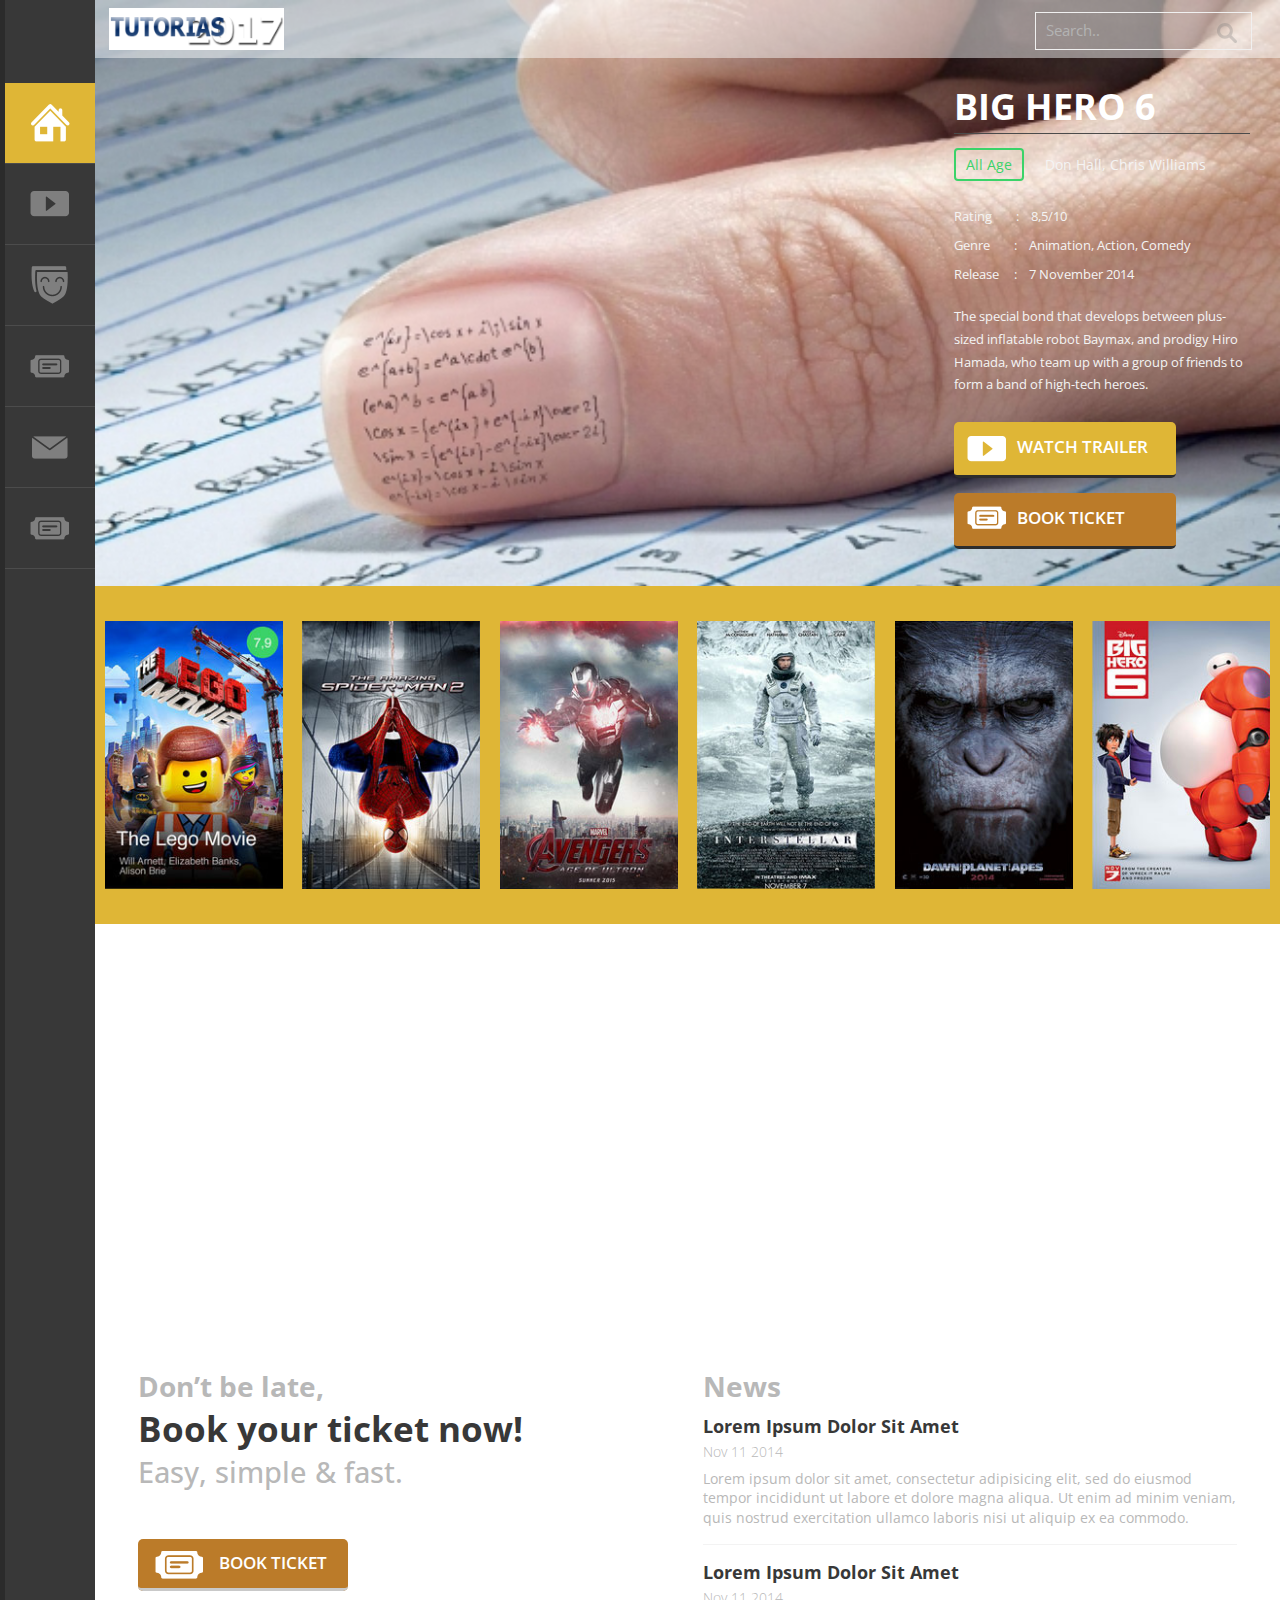
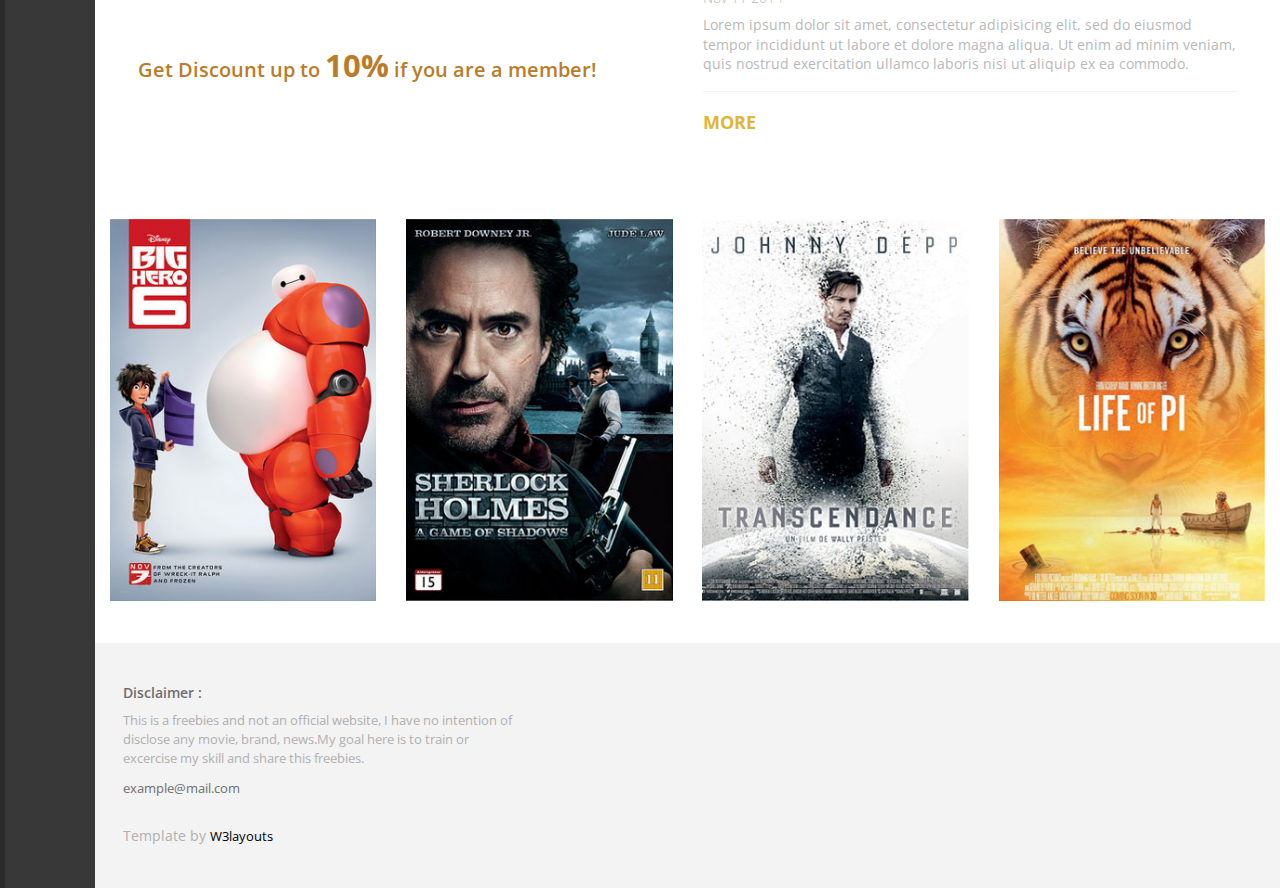
==== Cine/index.html @ 00d3f2b9 "version 1" ====
<!--
Author: W3layouts
Author URL: http://w3layouts.com
License: Creative Commons Attribution 3.0 Unported
License URL: http://creativecommons.org/licenses/by/3.0/
-->
<!DOCTYPE html>
<html>
<head>
<title>Cinema A Entertainment Category Flat Bootstarp Resposive Website Template | Home :: w3layouts</title>
<link href="css/bootstrap.css" rel='stylesheet' type='text/css' />
<!-- Custom Theme files -->
<link href="css/style.css" rel="stylesheet" type="text/css" media="all" />
<!-- Custom Theme files -->
<script src="js/jquery.min.js"></script>
<!-- Custom Theme files -->
<meta name="viewport" content="width=device-width, initial-scale=1">
<meta http-equiv="Content-Type" content="text/html; charset=utf-8" />
<meta name="keywords" content="Cinema Responsive web template, Bootstrap Web Templates, Flat Web Templates, Andriod Compatible web template, 
Smartphone Compatible web template, free webdesigns for Nokia, Samsung, LG, SonyErricsson, Motorola web design" />
<script type="application/x-javascript"> addEventListener("load", function() { setTimeout(hideURLbar, 0); }, false); function hideURLbar(){ window.scrollTo(0,1); } </script>
<!--webfont-->
<link href='http://fonts.googleapis.com/css?family=Open+Sans:300italic,400italic,600italic,700italic,800italic,400,300,600,700,800' rel='stylesheet' type='text/css'>
</head>
<body>
	<!-- header-section-starts -->
	<div class="full">
			<div class="menu">
				<ul>
					<li><a class="active" href="index.html"><i class="home"></i></a></li>
					<li><a href="videos.html"><div class="video"><i class="videos"></i><i class="videos1"></i></div></a></li>
					<li><a href="reviews.html"><div class="cat"><i class="watching"></i><i class="watching1"></i></div></a></li>
					<li><a href="404.html"><div class="bk"><i class="booking"></i><i class="booking1"></i></div></a></li>
					<li><a href="contacto.html"><div class="cnt"><i class="contact"></i><i class="contact1"></i></div></a></li>
                                        <li><a href="nuestraUbicacion.html"><div class="bk"><i class="booking"></i><i class="booking1"></i></div></a></li>
				</ul>
			</div>
		<div class="main">
		<div class="header">
			<div class="top-header">
				<div class="logo">
					<a href="index.html"><img src="images/logoOficial.png" alt="" /></a>
					
				</div>
				<div class="search">
					<form>
						<input type="text" value="Search.." onfocus="this.value = '';" onblur="if (this.value == '') {this.value = 'Search..';}"/>
						<input type="submit" value="">
					</form>
				</div>
				<div class="clearfix"></div>
			</div>
			<div class="header-info">
				<h1>BIG HERO 6</h1>
				<p class="age"><a href="#">All Age</a> Don Hall, Chris Williams</p>
				<p class="review">Rating	&nbsp;&nbsp;&nbsp;&nbsp;&nbsp;&nbsp;&nbsp;: &nbsp;&nbsp;  8,5/10</p>
				<p class="review reviewgo">Genre	&nbsp;&nbsp;&nbsp;&nbsp;&nbsp;&nbsp; : &nbsp;&nbsp; Animation, Action, Comedy</p>
				<p class="review">Release &nbsp;&nbsp;&nbsp;&nbsp;: &nbsp;&nbsp; 7 November 2014</p>
				<p class="special">The special bond that develops between plus-sized inflatable robot Baymax, and prodigy Hiro Hamada, who team up with a group of friends to form a band of high-tech heroes.</p>
				<a class="video" href="#"><i class="video1"></i>WATCH TRAILER</a>
				<a class="book" href="#"><i class="book1"></i>BOOK TICKET</a>
			</div>
		</div>
		<div class="review-slider">
			 <ul id="flexiselDemo1">
			<li><img src="images/r1.jpg" alt=""/></li>
			<li><img src="images/r2.jpg" alt=""/></li>
			<li><img src="images/r3.jpg" alt=""/></li>
			<li><img src="images/r4.jpg" alt=""/></li>
			<li><img src="images/r5.jpg" alt=""/></li>
			<li><img src="images/r6.jpg" alt=""/></li>
		</ul>
			<script type="text/javascript">
		$(window).load(function() {
			
		  $("#flexiselDemo1").flexisel({
				visibleItems: 6,
				animationSpeed: 1000,
				autoPlay: true,
				autoPlaySpeed: 3000,    		
				pauseOnHover: false,
				enableResponsiveBreakpoints: true,
				responsiveBreakpoints: { 
					portrait: { 
						changePoint:480,
						visibleItems: 2
					}, 
					landscape: { 
						changePoint:640,
						visibleItems: 3
					},
					tablet: { 
						changePoint:768,
						visibleItems: 4
					}
				}
			});
			});
		</script>
		<script type="text/javascript" src="js/jquery.flexisel.js"></script>	
		</div>
		<div class="video">
			<iframe  src="https://www.youtube.com/embed/2LqzF5WauAw" frameborder="0" allowfullscreen></iframe>
		</div>
		<div class="news">
			<div class="col-md-6 news-left-grid">
				<h3>Don’t be late,</h3>
				<h2>Book your ticket now!</h2>
				<h4>Easy, simple & fast.</h4>
				<a href="#"><i class="book"></i>BOOK TICKET</a>
				<p>Get Discount up to <strong>10%</strong> if you are a member!</p>
			</div>
			<div class="col-md-6 news-right-grid">
				<h3>News</h3>
				<div class="news-grid">
					<h5>Lorem Ipsum Dolor Sit Amet</h5>
					<label>Nov 11 2014</label>
					<p>Lorem ipsum dolor sit amet, consectetur adipisicing elit, sed do eiusmod tempor incididunt ut labore et dolore magna aliqua. Ut enim ad minim veniam, quis nostrud exercitation ullamco laboris nisi ut aliquip ex ea commodo.</p>
				</div>
				<div class="news-grid">
					<h5>Lorem Ipsum Dolor Sit Amet</h5>
					<label>Nov 11 2014</label>
					<p>Lorem ipsum dolor sit amet, consectetur adipisicing elit, sed do eiusmod tempor incididunt ut labore et dolore magna aliqua. Ut enim ad minim veniam, quis nostrud exercitation ullamco laboris nisi ut aliquip ex ea commodo.</p>
				</div>
				<a class="more" href="#">MORE</a>
			</div>
			<div class="clearfix"></div>
		</div>
		<div class="more-reviews">
			 <ul id="flexiselDemo2">
			<li><img src="images/m1.jpg" alt=""/></li>
			<li><img src="images/m2.jpg" alt=""/></li>
			<li><img src="images/m3.jpg" alt=""/></li>
			<li><img src="images/m4.jpg" alt=""/></li>
		</ul>
			<script type="text/javascript">
		$(window).load(function() {
			
		  $("#flexiselDemo2").flexisel({
				visibleItems: 4,
				animationSpeed: 1000,
				autoPlay: true,
				autoPlaySpeed: 3000,    		
				pauseOnHover: false,
				enableResponsiveBreakpoints: true,
				responsiveBreakpoints: { 
					portrait: { 
						changePoint:480,
						visibleItems: 2
					}, 
					landscape: { 
						changePoint:640,
						visibleItems: 3
					},
					tablet: { 
						changePoint:768,
						visibleItems: 3
					}
				}
			});
			});
		</script>
		<script type="text/javascript" src="js/jquery.flexisel.js"></script>	
		</div>	
	<div class="footer">
		<h6>Disclaimer : </h6>
		<p class="claim">This is a freebies and not an official website, I have no intention of disclose any movie, brand, news.My goal here is to train or excercise my skill and share this freebies.</p>
		<a href="example@mail.com">example@mail.com</a>
		<div class="copyright">
			<p> Template by  <a href="http://w3layouts.com">  W3layouts</a></p>
		</div>
	</div>	
	</div>
	</div>
	<div class="clearfix"></div>
</body>
</html>
---- Cine/css/style.css ----
/*--
Author: W3layouts
Author URL: http://w3layouts.com
License: Creative Commons Attribution 3.0 Unported
License URL: http://creativecommons.org/licenses/by/3.0/
--*/
body{
	padding:0;
	margin:0;
	font-family: 'Open Sans', sans-serif;
	background:#fff;
}
body a{
    transition:0.5s all;
	-webkit-transition:0.5s all;
	-moz-transition:0.5s all;
	-o-transition:0.5s all;
	-ms-transition:0.5s all;
}
input[type="button"],input[type="submit"]{
	transition:0.5s all;
	-webkit-transition:0.5s all;
	-moz-transition:0.5s all;
	-o-transition:0.5s all;
	-ms-transition:0.5s all;
}
h1,h2,h3,h4,h5,h6{
	margin:0;			   
}	
p{
	margin:0;
}
ul{
	margin:0;
	padding:0;
}
label{
	margin:0;
}
/*-----start-header----*/
.full {	
	border-left: 5px solid #2b2b2b;
}
.main{
	 border-left: 104px solid #383838;
}
.top-header {
	padding: 1.25em 3em 1.25em 2em;
	background: rgba(255, 255, 255, 0.47);
}
.header {
	background: url('../images/header-bg.jpg') no-repeat 0px 0px;
	background-size:cover;
	-webkit-background-size:cover;
	-moz-background-size:cover;
	-o-background-size:cover;
	-ms-background-size:cover;
	min-height:750px;	
}
.header-info {
	float:right;
	padding-top:4em;
	width:25%;
	margin-right: 2.5%;
}
.header-info h1 {
	color:#fff;
	font-size:3.5em;
	font-weight:700;
	margin-bottom:12px;
	padding-bottom:7px;
	border-bottom:1px solid #4b4b4b;
}
p.age {
	color:#f4f4f4;
	font-size:1.15em;
	font-weight:400;
	margin:1.5em 0;
	margin-bottom: 2.5em;
}
p.special {
	color:#f4f4f4;
	font-size:1em;
	font-weight:400;
	line-height:1.7em;
	margin:2.2em 0;
}
p.age a {
	color:#3bd369;
	padding:7px 10px;
	border:2px solid #3bd369;
	border-radius: 4px;
	-webkit-border-radius: 4px;
	-moz-border-radius: 4px;
	-o-border-radius: 4px;
	-ms-border-radius: 4px;
	margin-right: 1.2em;
	text-decoration:none;
}
p.review{
	color:#f4f4f4;
	font-size:1em;
	font-weight:400;
	line-height:1.7em;
	margin:0.8em 0;	
}
a.video {
  background: #dfb636;
  font-size: 1.25em;
  text-decoration: none;
  padding: 12px 25px 12px 15px;
  color: #fff;
  font-weight: 600;
  border-radius: 5px;
  -webkit-border-radius: 5px;
  -moz-border-radius: 5px;
  -o-border-radius: 5px;
  -ms-border-radius: 5px;
  border-bottom: 3px solid #2d2d2d;
  width:75%;
  display:block;
  margin-top:25px;
}
a.book {
  background: #bb7b29;
  font-size: 1.25em;
  text-decoration: none;
  padding: 12px 25px 12px 15px;
  color: #fff;
  font-weight: 600;
  border-radius: 5px;
  -webkit-border-radius: 5px;
  -moz-border-radius: 5px;
  -o-border-radius: 5px;
  -ms-border-radius: 5px;
  border-bottom: 3px solid #2d2d2d;
  width:75%;
  display:block;
  margin-top:18px;
}
a.book:hover,a.video:hover {
	background: #000;
    border-bottom: 3px solid #000;
}
i.book1 {
	width:40px;
	height:35px;
	background: url('../images/img-sprite.png') no-repeat -300px -87px;
	display:inline-block;
	vertical-align:middle;
	margin-right:10px;
}
i.video1 {
	width:40px;
	height:35px;
	background: url('../images/img-sprite.png') no-repeat -300px -50px;
	display:inline-block;
	vertical-align:middle;
	margin-right:10px;
}
.menu {
	position: fixed;
	top: 82px;
	left: 5px;
	 z-index: 2;
}
.menu ul li {
	list-style-type:none;
	border-bottom:1px solid #4c4c4c;
}
.menu ul li a{
	padding:12px 22px;
	  display: block;
}
.menu ul li a.active {
	background:#dfb636;
}
.menu ul li a:hover {
	background: #dfb636;
}
i.home {
	width:60px;
	height:60px;
	background: url('../images/img-sprite.png') no-repeat 0px 0px;
	display:block;
}
i.home1 {
	width:60px;
	height:60px;
	background: url('../images/img-sprite.png') no-repeat 0px -60px;
	display:block;
}
i.home2 {
	width:60px;
	height:60px;
	background: url('../images/img-sprite.png') no-repeat 0px 0px;
	display:none;
}
.menu ul li a:hover div.hm i.home1{
	display:none;
}
.menu ul li a:hover div.hm i.home2{
	display:block;
}
.menu ul li a.active div.hm i.home1{
	display:none;
}
.menu ul li a.active div.hm i.home2{
	display:block;
}
i.videos {
	width:60px;
	height:60px;
	background: url('../images/img-sprite.png') no-repeat -60px 0px;
	display:block;
}
i.videos1 {
	width:60px;
	height:60px;
	background: url('../images/img-sprite.png') no-repeat -60px -60px;
	display:none;
}
.menu ul li a:hover div.video i.videos{
	display:none;
}
.menu ul li a:hover div.video i.videos1{
	display:block;
}
.menu ul li a.active div.video i.videos{
	display:none;
}
.menu ul li a.active div.video i.videos1{
	display:block;
}
i.watching {
	width:60px;
	height:60px;
	background: url('../images/img-sprite.png') no-repeat -120px 0px;
	display:block;
}
i.watching1 {
	width:60px;
	height:60px;
	background: url('../images/img-sprite.png') no-repeat -120px -60px;
	display:none;
}
.menu ul li a:hover div.cat i.watching{
	display:none;
}
.menu ul li a:hover div.cat i.watching1{
	display:block;
}
.menu ul li a.active div.cat i.watching{
	display:none;
}
.menu ul li a.active div.cat i.watching1{
	display:block;
}
i.booking {
	width:60px;
	height:60px;
	background: url('../images/img-sprite.png') no-repeat -180px 0px;
	display:block;
}
i.booking1 {
	width:60px;
	height:60px;
	background: url('../images/img-sprite.png') no-repeat -180px -60px;
	display:none;
}
.menu ul li a:hover div.bk i.booking{
	display:none;
}
.menu ul li a:hover div.bk i.booking1{
	display:block;
}
.menu ul li a.active div.bk i.booking{
	display:none;
}
.menu ul li a.active div.bk i.booking1{
	display:block;
}
i.contact {
	width:60px;
	height:60px;
	background: url('../images/img-sprite.png') no-repeat -240px 0px;
	display:block;
}
i.contact1 {
	width:60px;
	height:60px;
	background: url('../images/img-sprite.png') no-repeat -240px -60px;
	display:none;
}
.menu ul li a:hover div.cnt i.contact{
	display:none;
}
.menu ul li a:hover div.cnt i.contact1{
	display:block;
}
.menu ul li a.active div.cnt i.contact{
	display:none;
}
.menu ul li a.active div.cnt i.contact1{
	display:block;
}
.logo{
	float: left;
	width: 48%;
}
.logo a {
	display: block;
	float: left;
}
.logo p {
	color:#D0D0D0;
	font-size:1.35em;
	letter-spacing:2px;
	text-transform:uppercase;
	float: left;
	border-left: 1px solid #D0D0D0;
	padding:4px 0 4px 20px;
	margin:8px 0 0px 20px;
}
.search{
	float:right;
}
/*--start-search--*/
.search {
	position: relative;
	padding: 8px 10px;
	width: 18%;
	float: right;
	border: 1px solid #f0f0f0;
}
.search input[type="text"] {
	outline: none;
	color: #b3b3b3;
	background: none;
	font-size: 16px;
	border: none;
	width: 84.33%;
}
.search input[type="submit"] {
	background: url('../images/sprit-1.png') no-repeat 0px 0px;
	border: none;
	cursor: pointer;
	position: absolute;
	outline: none;
	top: 2px;
	right: 7px;
	width: 35px;
	height: 35px;
}
#flexiselDemo1, #flexiselDemo2, #flexiselDemo3 {
	display: none;
}
.nbs-flexisel-container {
	position: relative;
	max-width: 100%;
}
.nbs-flexisel-ul {
	position: relative;
	width: 9999px;
	margin: 0px;
	padding: 0px;
	list-style-type: none;
	text-align: center;
}
.nbs-flexisel-inner {
	overflow: hidden;
}
.nbs-flexisel-item {
	float: left;
	margin: 0px;
	padding: 0px;
	cursor: pointer;
	position: relative;
	line-height: 0px;
}
.nbs-flexisel-item > img {
	
	cursor: pointer;
	position: relative;
	  width: 90%;
  margin: 0 5%;
}
/*** Navigation ***/
.nbs-flexisel-nav-left {
	display:none;
}
.nbs-flexisel-nav-right {
	display:none;
}	
.review-slider {
	background: #dfb636;
	padding: 3em 0;
}
.video iframe {
	width:100%;
	min-height:480px;
}
.more-reviews{
	background:#fff;
	padding:3em 0;
}
.news {
	background:#fff;
	padding:4em 3em;	
}
.news-left-grid h3 {
	color:#b8b8b8;
	font-size:2.2em;
	font-weight:700;
}
.news-left-grid h2 {
	color:#383838;
	font-size:3em;
	font-weight:700;
	margin:10px 0;
}
.news-left-grid h4 {
	color: #b8b8b8;
	font-size: 2.25em;
	font-weight: 500;
	margin:3px 0 2.1em 0;
}
.news-left-grid p {
	color:#bb7b29;
	font-size:1.4em;
	font-weight:600;
	margin-top:2.7em;
}
.news-left-grid a {
	background:#bb7b29;
	font-size:1.3em;
	text-decoration:none;
	  padding: 15px 25px 15px 15px;
	color:#fff;
	font-weight:600;
	border-radius: 5px;
	-webkit-border-radius: 5px;
	-moz-border-radius: 5px;
	-o-border-radius: 5px;
	-ms-border-radius: 5px;
	border-bottom:3px solid #c9c9c9;
}
.news-left-grid a:hover {
	background:#000;
	border-bottom:3px solid #848484;
}
i.book {
	width: 60px;
	height: 50px;
	background: url('../images/img-sprite.png') no-repeat -300px 0px;
	display: inline-block;
	vertical-align: middle;
	margin-right:10px;
}
.news-left-grid p strong {
	font-size:1.6em;
}
.news-right-grid h3 {
	color:#b8b8b8;
	font-size:2.2em;
	font-weight:700;
	margin-bottom:0.5em;
}
.news-right-grid h5 {
	color:#383838;
	font-size:1.4em;
	font-weight:700;
	margin-bottom:6px;
}
.news-right-grid label {
	color:#b8b8b8;
	font-size:1em;
	font-weight:300;
}
.news-right-grid p {
	color:#b8b8b8;
	font-size:1em;
	line-height:1.4em;
	font-weight:400;
	margin-top:0.5em;
}
.news-grid {
	padding-bottom:1.2em;
	margin-bottom:1.2em;
	border-bottom:1px solid #F3F3F3;
}
.news-right-grid a{
	text-decoration:none;
	font-size:1.3em;
	font-weight:700;
	color:#dfb636;
}
.news-right-grid a:hover {
	color:#000;
}
.footer {
	background:#f3f3f3;
	padding:4em 3em;
}
.footer h6 {
	color:#6F6F6F;
	font-size:1em;
	font-weight:600;
}
p.claim {
	color: #b0b0b0;
	font-size: 0.95em;
	font-weight: 400;
	width: 35%;
	margin: 10px 0;
}
.footer a {
	color: #6F6F6F;
	font-size: 0.95em;
	text-decoration:none;
	font-weight: 400;
	width: 35%;
	margin-top: 6px;
	text-decoration:none;
}
.copyright {
	margin-top:2em;
}
.copyright p {
	color: #b0b0b0;
	font-size: 1em;
	font-weight: 400;
}
.copyright p a {
	color: #000;
}
/*-----right-content-----*/
.right-content{
	padding: 3em;
  border-top: 1px solid #000;
  background:#fff;
}
.content-grid{
	width: 22.75%;
  float: left;
  text-align: center;
  border: 1px solid rgba(235, 235, 235, 0.53);
  box-shadow: 0px 0px 10px rgba(255, 255, 255, 0.35);
  margin-right: 3%;
  margin-bottom: 4%;
}
.last-grid{
	margin-right:0px;
}
.content-grid img{
	display:block;
}
.content-grid h3{
	color: #888;
	text-transform: uppercase;
	  padding: 1em;
	display: block;
	line-height: 1.5em;
	font-size: 0.875em;
}
.content-grid ul li{
	display:inline-block;
}
.content-grid img{
	display:block;
	transition: 0.5s ease;
	-o-transition: 0.5s ease;
	-webkit-transition: 0.5s ease;
	  width: 100%;
}
.content-grid:hover  img{
	-webkit-filter: grayscale(100%);
	opacity: 5;
	transition: all 300ms!important;
	-webkit-transition: all 300ms!important;
	-moz-transition: all 300ms!important;
}
.content-grid ul li a{
	padding:0 5px;
	display:block;
}
.button{
	background: #000;
	padding: 10px;
	cursor: pointer;
	border: none;
	transition: 0.5s ease;
	-o-transition: 0.5s ease;
	-webkit-transition: 0.5s ease;
	color: #FFF;
	outline: none;
	text-transform: uppercase;
	display: block;
	margin: 10px 0 0 0;
	font-size: 0.875em;
}
.button:hover{
	color:#888;
}
.right-content-heading-left{
	padding: 11px 0;
}
.right-content-heading {
	border-bottom: 1px solid #F1F0F6;
	  margin: 0 0 3em 0;
}
.right-content-heading-right{
	float:right;
}
.right-content-heading-left h3{
	color: #888;
	text-transform: uppercase;
	display: block;
}
/*----start-pagenation-----*/
.pagenation{
	text-align: center;
}
.pagenation ul li{
	display:inline-block;
}
.pagenation ul li a{
	background: #000;
	padding: 10px;
	cursor: pointer;
	border: none;
	transition: 0.5s ease;
	-o-transition: 0.5s ease;
	-webkit-transition: 0.5s ease;
	color: #FFF;
	outline: none;
	text-transform: uppercase;
	display: block;
	font-size: 0.875em;
}
.pagenation ul li a:hover{
	color: #888;
}
.pagenation ul li:last-child{
	padding-left:1em;
}
.span_top{
	background:#fff;
}
.reviews-section {
	background: #fff;
	padding:3em;
	border-top:1px solid #000;
}
h3.head {
	color: #000;
	font-size: 2.5em;
	font-weight: 700;
}
.movie-pic {
	float:left;
	width:24%;
	margin-right:3%;
}
.movie-pic img {
	width: 100%;
}
.review-info {
	float:left;
	width:73%;
}
.review {
	margin-top: 4em;
}
a.span {
	color: #000;
	font-size: 1.8em;
	text-decoration:none;
	font-weight: 600;
}
p.dirctr {
	color: #B1B1B1;
	font-size: 1em;
	font-weight: 400;
	margin-bottom: 10px;
}
p.dirctr a {
	color: #B1B1B1;
	font-size: 1em;
	font-weight: 400;
	margin-bottom: 10px;
	text-decoration:none;
}
.yrw {
	margin: 2em 0;
}
p.ratingview {
	color: #000;
	font-size: 1em;
	font-weight: 600;
	float: left;
	margin:10px 0px;
}
.rating {
		  direction: rtl;
		  text-align: center;
		    float: left;
			margin:10px 10px;
		}
		.rating > span {
		  display: inline-block;
		  position: relative;
		  width: 1.1em;
		}
		.rating > span:hover,
		.rating > span:hover ~ span {
		  color: transparent;
		}
		.rating > span:hover:before,
		.rating > span:hover ~ span:before {
		   content: "\2605";
		   position: absolute;
		   left: 0;
		   color: gold;
		}
p.info {
	font-size: 1em;
	font-weight: 400;
	color: #000;
	margin: 15px 0px;
	height: 22px;
	overflow: hidden;
}
.dropdown {
  padding: 4px 0;
  float:left;
  outline: none;
  width:23%;
  margin-bottom:0.5em;
}
.rtm {
	float:left;
	width:23%;
	margin-top:6px;
}
.rtm a {
	text-decoration:none;
	color:#fff;
	background:#df2411;
	padding:5px 10px;
}
.rtm a:hover,.wt a:hover {
	background:#000;
}
.wt {
	float:left;
	width:23%;
	margin-top:6px;
}
.wt a {
	text-decoration:none;
	color:#fff;
	background:#37a4c5;	
	padding:5px 10px;
}
/*-- error-page --*/
.error-page{
	padding:2em 0 5em 0;
}
.error-404 {
	padding-top: 8em;
	min-height: 700px;
	border-top: 1px solid #000;
}
.error-404 h2{
	font-size: 13em;
	font-weight: 500;
	color: #fc5700;
	padding: 0;
	text-transform: uppercase;
	margin-top: 0.4em;
}
.error-404 p{
	color: #4f4844;
	margin: 0;
	font-size: 1.4em;
} 
a.b-home{
	background:#272e34;
	padding:0.7em 2.5em;
	display:inline-block;
	color:#FFF;
	text-decoration:none;
	margin-top:1em;
}
a.b-home:hover{
	background:#fc5700;
}
/*--contact--*/
.main-contact{
	padding:4em 5em;
	  border-top: 1px solid #000;
}
.main-contact p{
	color: #000;
	font-size: 1.2em;
	word-spacing: 2px;
	letter-spacing: 1.3px;
	font-weight: 600;
	text-transform: lowercase;
	margin-top: 2px;
	margin-left: 15px;
}
.main-contact h3{
	margin-left: 15px;
}
.contact-form{
	margin-top:3em;
}
.main-contact form input[type="text"],.main-contact form textarea{
	width: 100%;
	padding: 10px 14px;
	border: 3px solid #000;
	font-size: 1.2em;
	margin-bottom:1.5em;
	color: #000;
	outline: none;
	font-weight:400;
}
.main-contact form textarea {
	resize:none;
	height:201px;
	border-radius: 0;
}
.main-contact form input[type="submit"] {
	font-size: 1.35em;
	font-weight:400;
	color: #fff;
	outline: none;
	border: 3px solid #000;
	padding: 0.5em 3em;
	background:#000;
	margin-top: 0em;
	transition:0.5s all;
	-webkit-transition:0.5s all;
	-moz-transition:0.5s all;
	-o-transition:0.5s all;
	-ms-transition:0.5s all;
}
.main-contact form input[type="submit"]:hover{
	background:#fff;
	color:#000;
}
.contact_info {
	margin-top:2em;
}
.contact_info h3 {
	color: #000;
	font-size: 2.2em;
	font-weight: 600;
	margin-bottom:0.7em;
}
.map {
	padding:0 15px;
}
.map iframe {
	width:100%;
	min-height:350px;
}
/*----*/
.featured ul li {
	display: inline-block;
	width: 28.333%;
	float: left;
	margin: 2.5%;
}
.featured ul li img {
	width:100%;
}
.featured ul li p {
	font-weight: 400;
	margin-top: 5px;
	line-height: 1.4em;
	font-size: 0.9em;
	color: #494949;
}
.featured h3 {
	color: #000;
	font-size: 1.9em;
	font-weight: 600;
	margin-bottom: 0.6em;
}
.featured {
	border-top: 5px solid #000;
	border-bottom: 5px solid #000;
	padding: 1em 0;
}
.entertainment ul li a {
	font-weight: 400;
	margin-top: 5px;
	text-decoration:none;
	font-size: 0.9em;
	color: #494949;
	line-height: 1.8em;
}
.entertainment ul li {
	display:inline-block;
	float:left;
	width: 75%;
}
.entertainment ul  {
	margin-top:1em;
	padding-bottom:1em;
	border-bottom:1px solid #eee;
}
.entertainment h3 {
	color: #000;
	font-size: 1.9em;
	font-weight: 600;
	margin-bottom: 0.8em;
}
.entertainment {
	border-bottom: 5px solid #000;
	padding: 1em 0;
}
.entertainment ul li.ent {
	width: 21%;
	margin-right: 4%;
}
.entertainment ul li.ent img {
	width: 100%;
}
/*----*/
.grid-might{
	float:left;
	width: 24%;
	margin-right: 5%;
}
.might-top{
	float:right;
	width:71%;
}
.might-top p{
	font-size:0.9em;
	color:#494949;
	line-height:1.8em;
}
.might-grid {
	padding: 1em 0 0;
}
.might h4 {
	color: #000;
	font-size: 2.3em;
	font-weight: 600;
	margin-bottom: 0.6em;
}
.might-top a{
	text-decoration:none;
	color:#dfb636;
	font-size:1em;
	display:inline-block;
	padding: 1em 0 0;	
}
.might-top a:hover{
	color:#ec098d;
}
.might-top a i{
	background: url(../images/img-sprite.png)no-repeat -103px -103px;
	width: 16px;
	height: 16px;
	display: inline-block;
	vertical-align: middle;
}
.grid-top h4,.grid-top-in h4 {
	background: #df2411;
	color: #fff;
	padding: 10px 20px;
	font-size: 1.35em;
	font-weight: 700;
	display: block;
	line-height: 1em;
	text-transform: uppercase;
}
/*----*/
.grid-top ul li{
	background: url(../images/dot.png) no-repeat 0px 17px;
	padding: 12px 0px 5px 17px;
	border-bottom: 1px solid #E8E6E6;
	list-style-type:none;
}
.grid-top ul li:nth-child(7){
	border-bottom:none;
}
.grid-top ul li a{
	color:#494949;
	line-height:1.8em;
	text-decoration:none;
	font-size: 0.9em;
	padding: 0 0 10px;
	display: block;
}
.grid-top ul li a:hover{
	color:#00aedb;
}
.grid-top-in p{
	color:#5261ac;
	font-size:1.3em;
	line-height: 1.7em;
	padding: 0.5em 0 0;
}
.grid-top-in p a{
	color:#5261ac;
	text-decoration:none;
}
.grid-top-in p a.bun{
	font-size:0.8em;
}
.grid-top-in p a.lop{
	color:#f78f1d;
	font-size:1.3em;
	font-weight: 700;
}
.grid-top-in p a.dan{
	font-size:1.6em;
	font-weight: 500;	
}
.grid-top-in p a.eva{
	font-size:1.4em;	
}
.grid-top-in p a.jol{
	font-size:1.4em;
font-weight: 700;	
}
.grid-top {
	padding:1em 0 0.5em;
}
.content {
	padding: 2em 0 0;
}
.grid-top-in p a:hover{
	color:#ec098d;
}
.might {
	margin: 2em 0;
}
.single {
	margin-top:2em;
}
.single h3{
	color:#000;
	font-size:1.7em;
	font-weight:600;
	margin-bottom:1em;
}
.single p{
	color:#000;
	font-size:1.4em;
	font-weight:600;
	margin-bottom:1em;
}
.single p i {
	font-weight:400;
	font-size:0.95em;
}
.best-review {
	border-top: 3px solid #000;
	padding: 1.5em 0;
}
.story-review {
	border-top: 3px solid #000;
	padding: 1.5em 0;
	border-bottom: 3px solid #000;
}
.story-review h4 {
	color:#000;
	font-size:1.6em;
	font-weight:600;
	margin-bottom:0.7em;	
}
.best-review  h4 {
	color:#000;
	font-size:1.6em;
	font-weight:600;
	margin-bottom:0.7em;	
}
.story-review p {
	color:#000;	
	font-weight: 400;
	font-size: 1em;
	line-height:1.8em;
}
.best-review p span {
	color:#37a4c5;
	font-weight:600;
}
.best-review p {
	margin-top:0.8em;
}
.comments-section{
	padding:2em 0;
}
.comments-section-head-text h3 {
	float: left;
	font-weight: 700;
	font-size: 2em;
	text-transform: uppercase;
	font-style: normal;
	margin-bottom: 1.6em;
}
.comments-section-middle-grid{
	margin-left:2.5em;
}
.comments-section-grid {
	margin-bottom: 3.5em;
}
.comments-section-grid-image img{
	border-radius:5px;
	-webkit-border-radius:5px;
	-moz-border-radius: 5px;
	-o-border-radius: 5px;
}
.comments-section-grid-text{
	padding-left:1em;
}
.comments-section-grid-text h4 a{
	font-weight:900;
	font-size:16px;
	color:#464851;
	text-decoration: none;
}
.comments-section-grid-text h4 a:hover{
	color:#2DBEEA;
}
.comments-section-grid-text p{
	color:#464851;
	font-size:0.95em;
	font-weight:400;
	margin:0.3em 0 1em 0;
	line-height:1.7em;
}
.comments-section-grid-text span a{
	font-weight:600;
	font-style:italic;
	font-size:20px;
	color:#dfb636;
	text-decoration: none;
}
.comments-section-grid-text label{
	color:#7F8BA3;
	font-size:14px;
	font-weight:400;
	font-style:italic;
	margin-top:5px;
}
.comments-section-grid-text i.rply-arrow{
	width:25px;
	height:25px;
	background: url("../images/img-sprite.png") no-repeat -669px -94px;
	display: inline-block;
	vertical-align:middle;
}
.reply-section-head-text h3 {
	float: left;
	font-weight: 700;
	font-size: 2em;
	text-transform: uppercase;
	font-style: normal;
	margin-bottom: 1.6em;
}
.reply-section{
	padding:2em 0;
}
.blog-form input[type="text"], textarea {
	width: 100%;
	padding: 9px;
	border-radius: 5px;
	-webkit-border-radius:5px;
	-moz-border-radius: 5px;
	-o-border-radius: 5px;
	border: 1px solid #BBC4C9;
	margin-bottom: 2em;
	font-size: 15px;
	font-weight: 400;
	color: #7F8BA3;
	outline: none;
	font-style:normal;
}
.blog-form textarea {
	resize:none;
	height:11em;
}
.blog-form input[type="button"] {
	padding: 1em;
  border-radius: 5px;
  -webkit-border-radius: 5px;
  -moz-border-radius: 5px;
  -o-border-radius: 5px;
  border: none;
  outline: none;
  font-size: 1em;
  font-weight: 600;
  width: 100%;
  color: #FFFFFF;
  text-transform: uppercase;
  font-style: normal;
  width: 20%;
}
.blog-form input[type="button"]:hover {
	background: #dfb636;
}
/*-- responsive-design starts-here --*/

@media screen and (max-width: 1440px) {
	.header {
		min-height: 661px;
	}
	.top-header {
		padding: 1em 3em 1em 2em;
	}
	.header-info h1 {
		font-size: 3.3em;
	}
	p.review {
		margin: 0.6em 0;
	}
	p.age {
		margin-bottom: 2.2em;
	}
	h3.head {
		font-size: 2.3em;
	}
	.rtm,.wt {
		width: 27%;
	}
	.header-info {
		padding-top: 2em;
	}
	.featured h3,.entertainment h3,.might h4 {
		font-size: 1.7em;
	}
	.entertainment ul li {
		width: 63%;
	}
	.search {
		margin-top: 3px;
	}
	.entertainment ul li.ent {
		width: 25%;
	}
	.might-top p {
		height: 45px;
		overflow: hidden;
	}
	.might-top a {
		padding-top:0.4em;
	}
	.movie-pic {
		width: 28%;
	}
	.review-info {
		width: 69%;
	}
}
@media screen and (max-width: 1366px) {
	.news {
		padding: 3em 2em;
	}
	.news-left-grid h2 {
		font-size: 2.8em;
		margin: 8px 0;
	}
	.news-left-grid h4 {
		font-size: 2.05em;
		margin: 0px 0 1.8em 0;
	}
	.main {
		border-left: 90px solid #383838;
	}
	.menu ul li a {
		padding: 10px 15px;
	}
	.video iframe {
		min-height: 470px;
	}
	a.video,a.book {
		font-size: 1.2em;
		padding: 9px 22px 9px 13px;
		width: 70%;
		margin-top: 20px;
	}
	.header-info h1 {
		font-size: 3em;
	}
	p.age {
		font-size: 1.05em;
	}
	.header-info {
		padding-top: 2em;
	}
	p.special {
		font-size: 0.95em;
	}	
	.header {
		min-height: 630px;
	}
	.logo {
		width: 36%;
	}
	.logo img {
		width: 95%;
	}
	.search {
		padding: 6px 8px;
		width: 19%;
		margin-top: 3px;
	}
	.logo p {
		font-size: 1.3em;
		padding: 4px 0 4px 15px;
		margin: 8px 0 0px 15px;
	}
	.right-content {
		padding: 2em;
	}
	h3.head {
		font-size: 2em;
	}
	.review-info {
		width: 67%;
	}
	.movie-pic {
		width: 30%;
	}
	.rtm, .wt {
		width: 32%;
	}
	.dropdown {
		width: 27%;
	}
	.grid-top ul li a {
		height: 49px;
		overflow: hidden;
	}
	.error-404 {
		padding-top: 6em;
	}
	.top-header {
		padding: 0.9em 3em 0.9em 2em;
	}
	.search {
		margin-top: 4px;
	}
}
@media screen and (max-width: 1280px) {
	.footer {
		padding: 3em 2em;
	}
	.news-left-grid h2 {
		font-size: 2.5em;	
		margin: 8px 0;
	}	
	.news-left-grid h3,.news-right-grid h3 {
		font-size: 2em;
	}
	.news-right-grid h5 {
		font-size: 1.3em;
	}
	.news-left-grid a {
		font-size: 1.2em;
		padding: 12px 21px 14px 11px;
	}
	.video iframe {
		min-height: 400px;
	}
	.review-slider {
		padding: 2.5em 0;
	}
	.header-info h1 {
		font-size: 2.6em;
	}
	p.age a {
		padding: 5px 10px;
	}
	p.age {
		font-size: 1em;
	}
	p.review {
		font-size: 0.9em;
	}
	a.video, a.book {
		font-size: 1.2em;
		padding: 9px 22px 9px 13px;
		width: 75%;
		margin-top: 15px;
	}
	p.special {
		margin: 1.5em 0 2em 0;
	}
	.header {
		min-height: 586px;
	}
	.logo img {
		width: 90%;
	}
	.top-header {
		padding: 0.6em 2em 0.6em 1em;
	}
	.logo p {
		font-size: 1.2em;
		padding: 4px 0 4px 15px;
		margin: 8px 0 0px 5px;
	}
	.search input[type="text"] {
		font-size: 15px;
	}
	.yrw {
		margin: 1.3em 0;
	}
}
@media screen and (max-width: 1024px) {
	.main {
		border-left: 80px solid #383838;
	}	
	.full {
		border-left: 3px solid #2b2b2b;
	}
	.menu {
		left: 3px;
	}
	.menu ul li a {
		padding: 8px 10px;
	}
	.video iframe {
		min-height: 360px;
	}
	.news {
		padding: 2em 1em;
	}	
	.news-left-grid p {
		font-size: 1.2em;
	}
	.news-left-grid h2 {
		font-size: 2.3em;
		margin: 7px 0;
	}	
	.news-left-grid h4 {
		font-size: 2em;
	}
	.news-right-grid p {
		font-size: 0.95em;
		line-height: 1.7em;
		height: 67px;
		overflow: hidden;
		margin-top: 0.35em;
	}
	.header {
		min-height: 471px;
	}
	.header-info {
		float: right;
		padding-top: 2em;
		width: 31%;
		margin-right: 2%;
	}
	.header-info h1 {
		font-size: 2.4em;
	}
	p.age {
		font-size: 0.95em;
	}
	p.special {
		margin: 1em 0 1em 0;
		height: 20px;
		overflow: hidden;
	}
	.logo {
		width: 44%;
	}
	.search input[type="submit"] {
		top: -2px;
		right: 1px;
	}
	.logo img {
		width: 85%;
	}
	.logo p {
		font-size: 1.1em;
		padding: 4px 0 4px 13px;
		margin: 8px 0 0px 0px;
	}
	.review-slider {
		padding: 1.5em 0;
	}
	.nbs-flexisel-item > img {
		width: 94%;
		margin: 0 3%;
	}
	.more-reviews {
		padding: 2em 0;
	}
	.top-header {
		padding: 0.45em 2em 0.5em 1em;
	}
	.search {
		padding: 3px 8px;
		width: 22%;
		margin-top: 5px;
	}
	.span_top {
		padding: 1em 1em;
	}
	.v-search {
		margin-top: 6px;
	}
	.error-404 h2 {
		font-size: 11em;
		margin-top: 0.3em;
	}
	.error-404 {
		padding-top: 5.5em;
		min-height: 580px;
	}
	.main-contact {
		padding: 3em 3em;
	}
	.main-contact form input[type="submit"] {
		font-size: 1.3em;
		padding: 0.4em 2.5em;
	}
	.map iframe {
		min-height: 280px;
	}
	.reviews-section {
		padding: 2em 1em;
	}
	.side-bar {
		padding: 0;
	}
	a.span {
		font-size: 1.6em;
	}	
	p.dirctr {
		font-size: 0.95em;
		margin-bottom: 8px;
	}
	.rtm a,.wt a {
		font-size: 0.95em;
	}
	.rtm, .wt {
		width: 36%;
	}	
	p.info {
		font-size: 0.95em;
		margin: 5px 0px;
	}
	.review {
		margin-top: 2.8em;
	}
	.blog-form input[type="button"] {
		padding: 0.9em;
		font-size: 0.95em;
		width: 29%;
	}
	.single h3 {
		font-size: 1.4em;
		margin-bottom: 0.8em;
	}
	.single p {
		font-size: 1.1em;
	}
	.comments-section {
		padding: 2em 0 0 0;
	}
	.story-review p {
		font-size: 0.95em;
	}
	.best-review p {
		margin-top: 0.8em;
		font-size:0.95em;
	}
	.comments-section-grid-image {
		padding: 0;
	}
	p.ratingview {
		font-size: 0.95em;
		margin: 5px 0;
	}
	.rating{
		margin: 5px 10px;
	}
	.yrw {
		margin: 1em 0;
	}
}
@media screen and (max-width: 800px) {
	p.claim {
		width: 80%;
		margin: 8px 0;
	}
	.footer {
		padding: 2em 1em;
	}
	.copyright {
		margin-top: 1.5em;
	}
	.main {
		border-left: 70px solid #383838;
	}
	.menu ul li a {
		padding: 5px 5px;
	}
	.news-right-grid {
		margin-top: 2em;
	}
	.news-left-grid p {
		margin-top: 1.7em;
	}
	.video iframe {
		min-height: 320px;
	}
	.logo img {
		width: 100%;
	}
	.logo p {
		font-size: 1.1em;
		padding: 2px 0 4px 13px;
		margin: 7px 0 0px 18px;
		letter-spacing: 1px;
	}
	.logo {
		width: 53%;
	}
	.logo  a {
		width:40%;
	}
	.header {
		min-height: 353px;
	}
	.header-info h1 {
		font-size: 1.8em;
	}	
	p.review.reviewgo {
		display: none;
	}
	p.age a {
		padding: 4px 8px;
		margin-right: 0.5em;
		border: 1px solid #3bd369;
	}
	.header-info {
		width: 32%;
	}
	a.video {
		display:none;
	}
	a.book {
		font-size: 1.1em;
		padding: 6px 17px 3px 11px;
		width: 82%;
		margin-top: 25px;
	}	
	.menu {
		top: 45px;
	}
	.search {
		padding: 0px 8px;
		width: 23%;
		margin-top: 4px;
	}
	.search input[type="submit"] {
		top: -7px;
		right: 0px;
	}
	.right-content-heading-left {
		padding: 0 0 11px 0;
	}
	.content-grid {
		width: 30.333%;
	}
	.last-grid {
		display:none;
	}
	.content-grid h3 {
		height: 51px;
		overflow: hidden;
		margin-bottom:0.5em;
	}
	.v-search {
		margin-top: 7px;
	}
	.error-404 h2 {
		font-size: 9em;
		margin-top: 0.3em;
	}
	.error-404 {
		padding-top: 5.5em;
		min-height: 550px;
	}
	a.b-home {
		padding: 0.6em 1.8em;
	}
	.error-404 p {
		font-size: 1.2em;
	}
	.main-contact {
		padding: 2em 1em;
	}
	.side-bar {
		padding: 0 15px;
		margin-top:3em;
		width:50%;
	}
	.featured {
		border-top: 3px solid #000;
		border-bottom: 3px solid #000;
	}	
	.entertainment {
		border-bottom: 3px solid #000;
	}	
	.comments-section-grid-image {
		width: 15%;
		float: left;
		margin-right:3%;
	}
	.comments-section-grid-text {
		width:80%;
		float:left;
		padding-left:0;
	}
	.top-header {
		padding: 0.25em 2em 0.25em 1em;
	}
}
@media screen and (max-width: 768px) {
	.header {
		min-height: 345px;
	}
	.news {
		padding: 2em 0em;
	}
	.news-left-grid h2 {
		font-size: 2.1em;
	}	
	.news-left-grid h3, .news-right-grid h3 {
		font-size: 1.8em;
	}
	.news-left-grid h4 {
		font-size: 1.7em;
	}
	.news-left-grid a {
		padding: 11px 19px 13px 9px;
	}
	.reviews-grids,.side-bar  {
		padding: 0;
	}
	.comments-section-head-text h3,.reply-section-head-text h3  {
		font-size: 1.8em;
		margin-bottom: 1em;
	}
	.comments-section-grid-text h4 a {
		font-size:14px;
	}
	.comments-section-grid {
		margin-bottom: 2.5em;
	}
	.comments-section-grid-text p {
		height: 64px;
		overflow: hidden;
	}
	.comments-section-grid-text span a {
		font-size:18px;
	}
}

@media screen and (max-width: 640px) {
	p.claim {
		width: 85%;
		margin: 6px 0;
		font-size: 0.9em;
	}
	.menu ul li a {
		padding: 0px 0px;
	}
	.full {
		border-left: 1px solid #2b2b2b;
	}
	.main {
		border-left: 61px solid #383838;
	}
	.menu {
		left: 2px;
	}
	.video iframe {
		min-height: 270px;
	}
	.logo p {
		font-size: 1em;
		padding: 2px 0 4px 10px;
		margin: 1px 0 0px 13px;
		letter-spacing: 0px;
	}
	.header {
		min-height: 325px;
	}
	p.age,p.review,p.review.reviewgo  {
		height: 18px;
		overflow: hidden;
	}
	p.review.reviewgo {
		display:block;
	}
	p.special {
		display:none;
	}
	.header-info h1 {
		font-size: 1.7em;
	}
	.header-info {
		padding-top: 1.5em;
		margin-right: 0%;
	}
	i.book1 {
		width: 30px;
		height: 25px;
		background: url('../images/img-sprite.png') no-repeat -219px -63px;
		margin-right: 5px;
		background-size: 268px;
	}
	a.book {
		font-size: 1em;
		padding: 10px 17px 7px 11px;
		width: 86%;
		margin-top: 25px;
	}
	.content-grid h3 {
		padding:1em 0;
	}
	.right-content {
		padding: 1.5em 1em;
	}
	.v-search {
		margin-top: 5px;
	}
	.error-404 {
		padding-top: 5.5em;
		min-height: 500px;
	}
	.contact-form {
		margin-top: 2em;
	}
	.main-contact form input[type="text"], .main-contact form textarea {
		padding: 8px 12px;
		border: 2px solid #000;
		font-size: 1.1em;
		margin-bottom: 1.2em;
		font-weight: 400;
	}
	.map iframe {
		min-height: 250px;
	}
	.contact_info h3 {
		font-size: 2em;
		margin-bottom: 0.5em;
	}
	.main-contact form textarea {
		height: 175px;
	}
	.side-bar {
		width: 60%;
	}
	.wt a {
		display:none;
	}
	.rtm{
		width:50%;
	}
	.dropdown {
		width: 40%;
	}
	p.dirctr {
		font-size: 0.9em;
		margin-bottom: 7px;
		height: 22px;
		overflow: hidden;
	}
	.movie-pic {
		width: 34%;
	}
	.review-info {
		width: 63%;
	}
	p.info {
		font-size: 0.9em;
		margin: 3px 0px;
		height: 20px;
	}
	.single h3 {
		font-size: 1.25em;
		margin-bottom: 0.8em;
	}
	.single p {
		font-size: 1em;
	}
	.comments-section-head-text h3, .reply-section-head-text h3 {
		font-size: 1.65em;
		margin-bottom: 0.8em;
	}
	.blog-form input[type="text"], textarea {
		padding: 8px;
		margin-bottom: 1em;
		font-size: 14px;
	}
}
@media screen and (max-width: 480px) {
	.header-info {
		display: none;
	}
	.logo {
		width: 65%;
	}
	.logo p {
		display:none;
	}
	p.claim {
		width:100%;
	}
	.news-left-grid p {
		font-size: 1.15em;
	}
	.search {
		width: 35%;
	}
	.logo a {
		width: 52%;
	}
	.span_top {
		padding: 0.5em 1em;
	}
	h3.head {
		font-size: 1.5em;
	}
	.right-content-heading {
		margin: 0 0 2em 0;
	}
	.v-search {
		margin-top: 3px;
	}
	.error-404 {
		padding-top: 5.5em;
		min-height: 450px;
	}
	a.b-home {
		padding: 0.5em 1.7em;
	}
	.error-404 p {
		font-size: 1.1em;
	}
	.error-404 h2 {
		font-size: 7em;
		margin-top: 0.2em;
	}
	.main-contact p {
		font-size: 1em;
		word-spacing: 0px;	
	}
	.main-contact {
		padding: 2em 0em;
	}
	.side-bar {
		width: 72%;
	}
	a.span {
		font-size: 1.3em;
	}			
	p.ratingview {
		font-size: 0.9em;
		margin: 2px 0;
	}
	.rating {
		margin: 2px 10px;
	}
	.dropdown {
		width: 45%;
	}
	.rtm {
		width: 62%;
	}
	.blog-form input[type="button"] {
		padding: 0.8em;
		font-size: 0.9em;
		width: 45%;
	}
	.single h3 {
		font-size: 1em;
	}	
	.best-review h4 {
		font-size: 1.4em;
		margin-bottom: 0.5em;
	}
	.best-review {
		border-top: 2px solid #000;
	}
	.story-review {
		border-top: 2px solid #000;
		padding: 1.2em 0;
		border-bottom: 2px solid #000;
	}
	.c-rating {
		display: none;
	}
}
@media screen and (max-width: 320px) {
	.logo a {
		width: 76%;
	}
	i.home1 {
		width: 45px;
		height: 45px;
		background: url('../images/img-sprite.png') no-repeat 0px -45px;
		background-size: 266px;
	}
	i.home {
		width: 45px;
		height: 45px;
		background: url('../images/img-sprite.png') no-repeat 0px 0px;
		background-size: 266px;
	}
	i.home2 {
		width: 45px;
		height: 45px;
		background: url('../images/img-sprite.png') no-repeat 0px 0px;
		background-size: 266px;
	}
	i.videos{
		width: 45px;
		height: 45px;
		background: url('../images/img-sprite.png') no-repeat -44px 0px;
		background-size: 266px;
	}
	i.videos1{
		width: 45px;
		height: 45px;
		background: url('../images/img-sprite.png') no-repeat -44px -45px;
		background-size: 266px;
	}
	i.watching{
		width: 45px;
		height: 45px;
		background: url('../images/img-sprite.png') no-repeat -87px 0px;
		background-size: 266px;
	}
	i.watching1{
		width: 45px;
		height: 45px;
		background: url('../images/img-sprite.png') no-repeat -87px -45px;
		background-size: 266px;
	}
	i.booking{
		width: 45px;
		height: 45px;
		background: url('../images/img-sprite.png') no-repeat -131px 0px;
		background-size: 266px;
	}
	i.booking1{
		width: 45px;
		height: 45px;
		background: url('../images/img-sprite.png') no-repeat -131px -45px;
		background-size: 266px;
	}
	i.contact{
		width: 45px;
		height: 45px;
		background: url('../images/img-sprite.png') no-repeat -173px 0px;
		background-size: 266px;
	}
	i.contact1{
		width: 45px;
		height: 45px;
		background: url('../images/img-sprite.png') no-repeat -173px -45px;
		background-size: 266px;
	}
	.main {
		border-left: 46px solid #383838;
	}
	.header {
		min-height: 220px;
	}
	.news-left-grid h2 {
		font-size: 1.45em;
	}
	.news-left-grid h3, .news-right-grid h3 {
		font-size: 1.5em;
	}	
	.news-left-grid h4 {
		font-size: 1.4em;
	}
	i.book {
		width: 40px;
		height: 40px;
		background: url('../images/img-sprite.png') no-repeat -233px 2px;
		margin-right: 8px;
		background-size: 280px;
	}
	.top-header {
		padding: 0.45em 1em 0em 1em;
	}
	.news-left-grid a {
		padding: 9px 17px 11px 7px;
		font-size: 1.1em;
	}
	.news-right-grid h5 {
		font-size: 1.1em;
		margin-bottom: 4px;
	}
	.logo {
		width: 60%;
	}
	.search {
		display:none;
	}
	.news-right-grid p {
		margin-top:0;
	}
	.more-reviews {
		padding: 0 0 1.5em 0;
	}
	.news-grid {
		padding-bottom: 0.5em;
		margin-bottom: 1em;
	}
	.span_top {
		padding: 0.7em 0.8em;
	}
	h3.head {
		font-size: 1.4em;
	}
	.right-content-heading-left h3 {
		font-size: 1.1em;
	}
	.content-grid {
		width: 47%;
	}
	.right-content {
		padding: 1.2em 0.5em;
	}
	.last-grid {
		display: block;
	}
	.review-info {
		width: 100%;
	}
	.rtm {
		width: 63%;
	}
	.movie-pic {
		width: 54%;
	}
	p.rating {
		font-size: 0.875em;
	}
	.review {
		margin-top: 1.8em;
	}
	.side-bar {
		width: 100%;
	}
	.featured h3, .entertainment h3, .might h4 {
		font-size: 1.4em;
	}
	.error-404 h2 {
		font-size: 7.5em;
	}
	a.b-home {
		padding: 0.4em 1.4em;
	}
	.main-contact p {
		font-size: 0.9em;
	}
	.main-contact form input[type="text"], .main-contact form textarea {
		padding: 7px 11px;
		border: 1px solid #000;
		font-size: 1em;
		margin-bottom: 1em;
		font-weight: 400;
	}
	.contact_info h3 {
		font-size: 1.7em;
	}
	.map iframe {
		min-height: 200px;
	}
	.main-contact form textarea {
		height: 140px;
	}
	.main-contact form input[type="submit"] {
		font-size: 1.1em;
		padding: 0.3em 2em;
	}
	.contact_info {
		margin-top: 1.4em;
	}
	.blog-form input[type="button"] {
		width: 66%;
	}
	.reply-section {
		padding: 2em 0 0 0;
	}
	.story-review p {
		height:156px;
		overflow:hidden;
	}
}
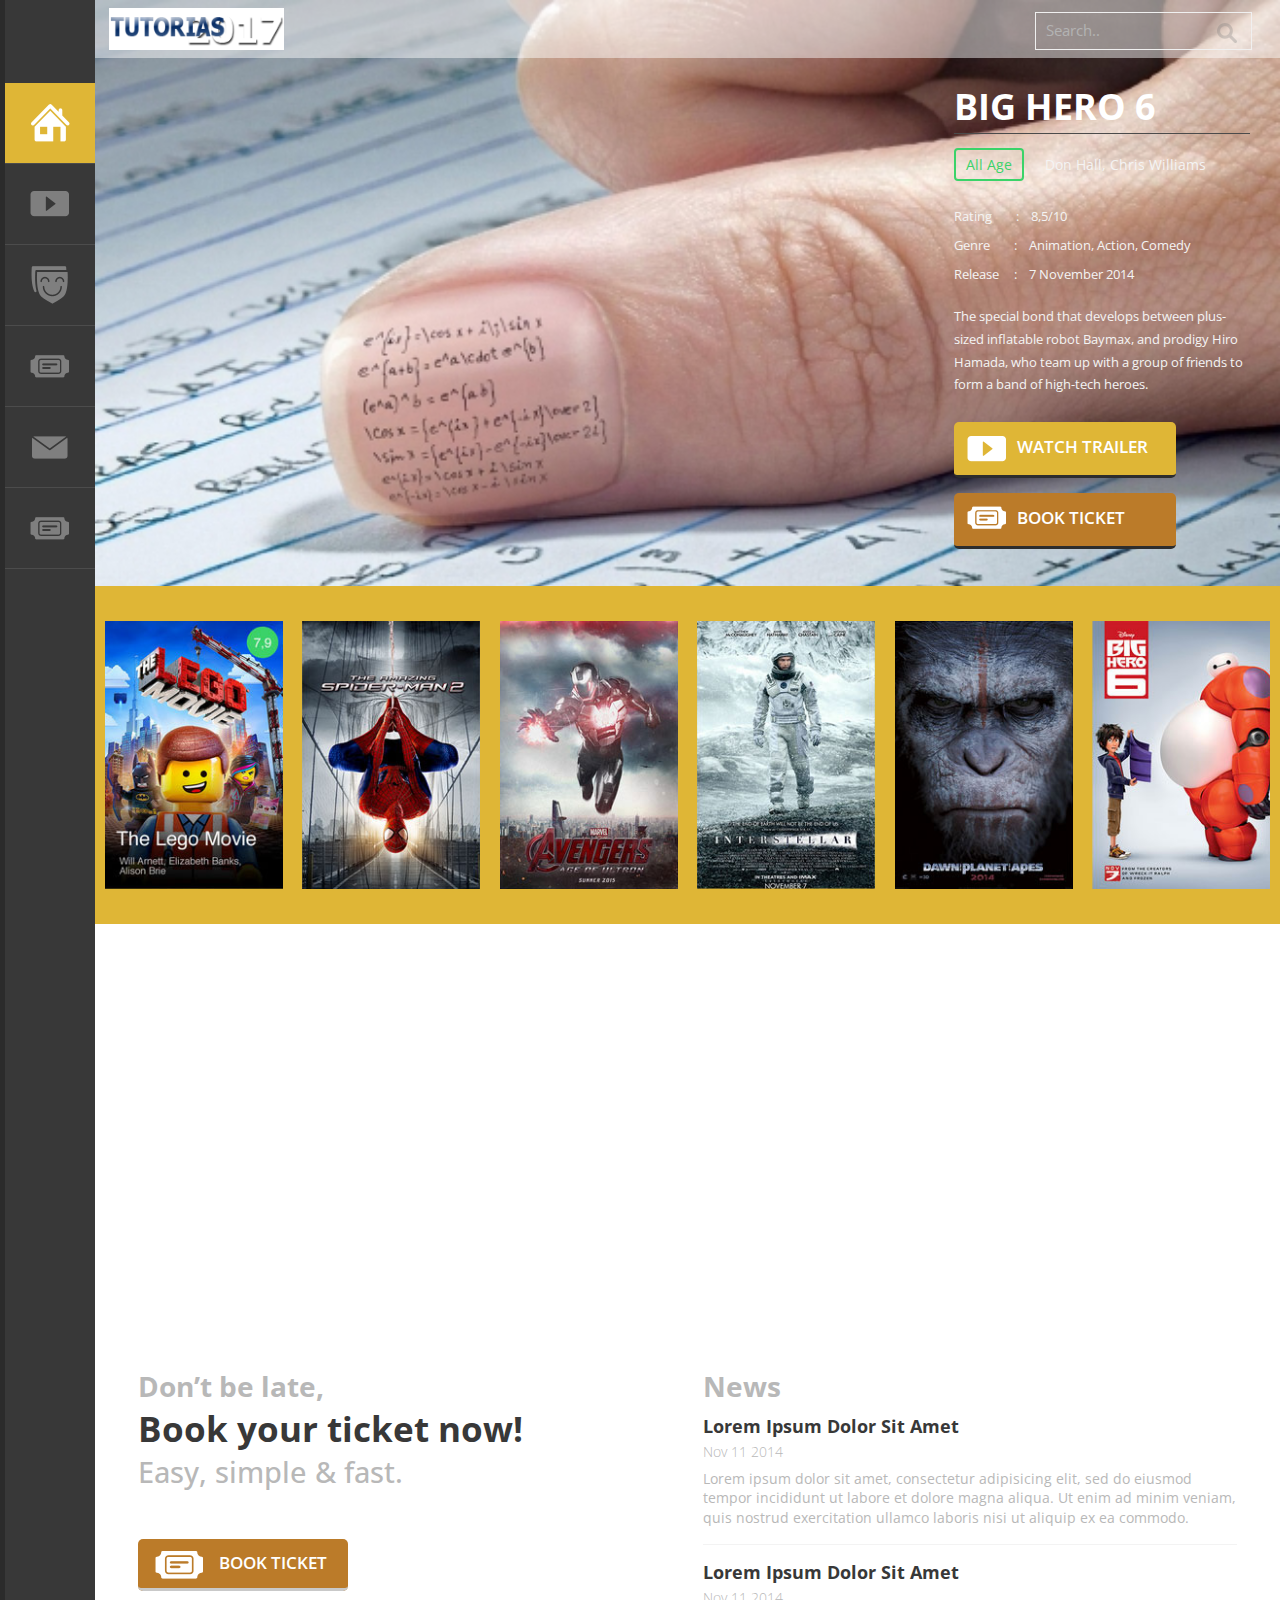
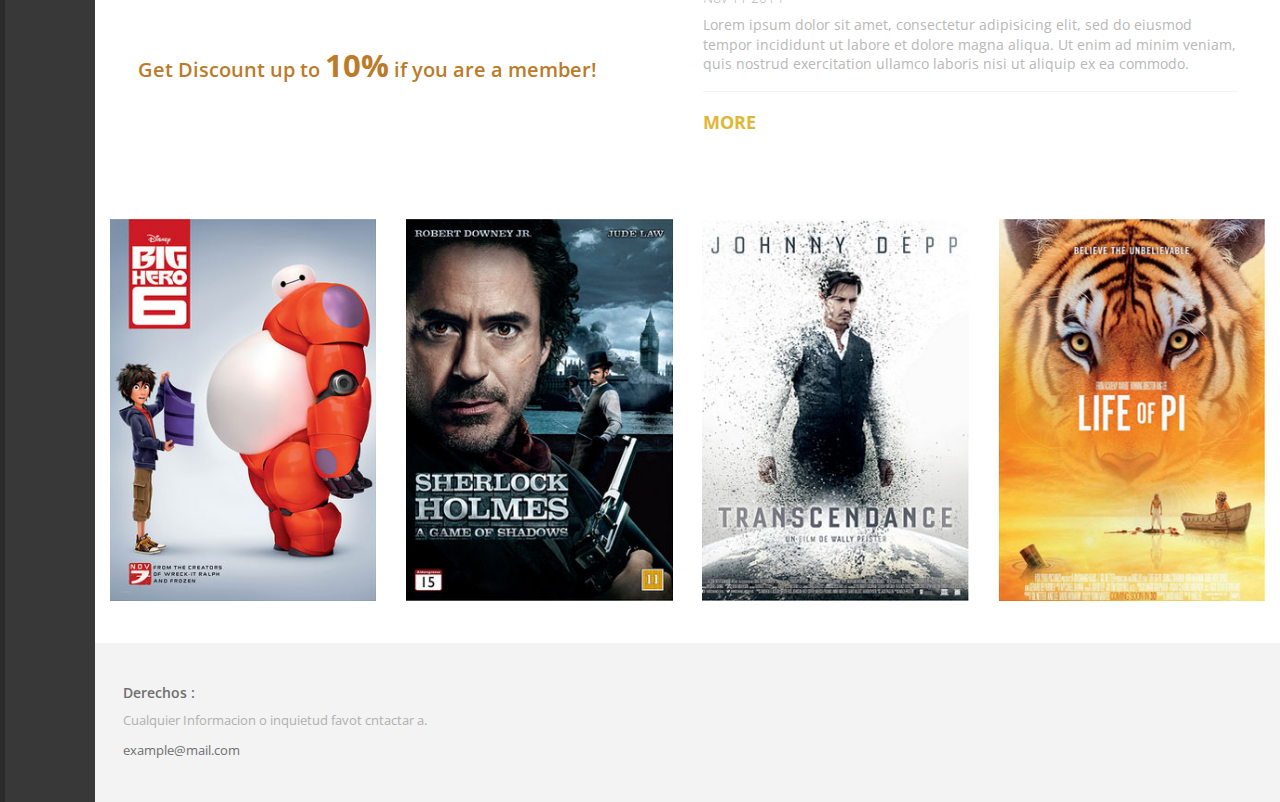
==== commit 98e2c19a: "version 1.2" ====
--- a/Cine/index.html
+++ b/Cine/index.html
@@ -163,12 +163,10 @@
 		<script type="text/javascript" src="js/jquery.flexisel.js"></script>	
 		</div>	
 	<div class="footer">
-		<h6>Disclaimer : </h6>
-		<p class="claim">This is a freebies and not an official website, I have no intention of disclose any movie, brand, news.My goal here is to train or excercise my skill and share this freebies.</p>
+		<h6>Derechos : </h6>
+		<p class="claim">Cualquier Informacion o inquietud favot cntactar a.</p>
 		<a href="example@mail.com">example@mail.com</a>
-		<div class="copyright">
-			<p> Template by  <a href="http://w3layouts.com">  W3layouts</a></p>
-		</div>
+		
 	</div>	
 	</div>
 	</div>
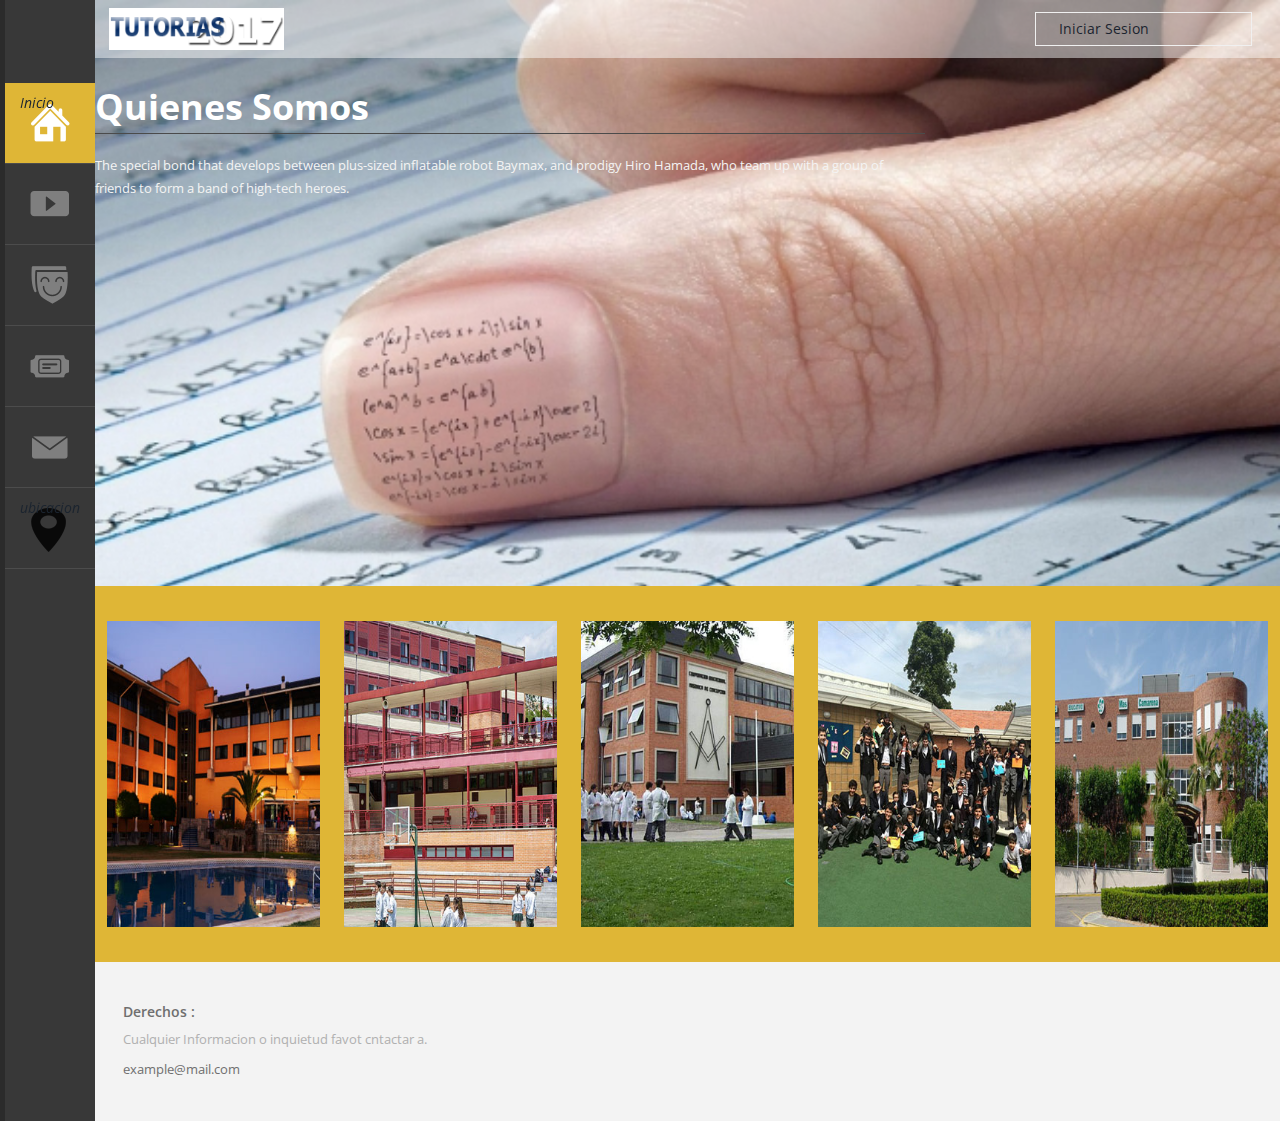
==== commit 0670700b: "version 1.4" ====
--- a/Cine/index.html
+++ b/Cine/index.html
@@ -27,12 +27,12 @@
 	<div class="full">
 			<div class="menu">
 				<ul>
-					<li><a class="active" href="index.html"><i class="home"></i></a></li>
+					<li><a class="active" href="index.html"><i class="home">Inicio</i></a></li>
 					<li><a href="videos.html"><div class="video"><i class="videos"></i><i class="videos1"></i></div></a></li>
 					<li><a href="reviews.html"><div class="cat"><i class="watching"></i><i class="watching1"></i></div></a></li>
 					<li><a href="404.html"><div class="bk"><i class="booking"></i><i class="booking1"></i></div></a></li>
-					<li><a href="contacto.html"><div class="cnt"><i class="contact"></i><i class="contact1"></i></div></a></li>
-                                        <li><a href="nuestraUbicacion.html"><div class="bk"><i class="booking"></i><i class="booking1"></i></div></a></li>
+					<li><a href="contacto.html" ><div class="cnt"><i class="contact"></i><i class="contact1">Contacto</i></div></a></li>
+                                        <li><a href="nuestraUbicacion.html"><div class="video"><i class=""></i><i class="home1">ubicacion</i></div></a></li>
 				</ul>
 			</div>
 		<div class="main">
@@ -44,100 +44,33 @@
 				</div>
 				<div class="search">
 					<form>
-						<input type="text" value="Search.." onfocus="this.value = '';" onblur="if (this.value == '') {this.value = 'Search..';}"/>
-						<input type="submit" value="">
+						
+                                                <a href="ingreso.html"><span class="glyphicon glyphicon-user"></span> Iniciar Sesion</a>
+						
 					</form>
 				</div>
 				<div class="clearfix"></div>
 			</div>
 			<div class="header-info">
-				<h1>BIG HERO 6</h1>
-				<p class="age"><a href="#">All Age</a> Don Hall, Chris Williams</p>
-				<p class="review">Rating	&nbsp;&nbsp;&nbsp;&nbsp;&nbsp;&nbsp;&nbsp;: &nbsp;&nbsp;  8,5/10</p>
-				<p class="review reviewgo">Genre	&nbsp;&nbsp;&nbsp;&nbsp;&nbsp;&nbsp; : &nbsp;&nbsp; Animation, Action, Comedy</p>
-				<p class="review">Release &nbsp;&nbsp;&nbsp;&nbsp;: &nbsp;&nbsp; 7 November 2014</p>
+				<h1>Quienes Somos</h1>
 				<p class="special">The special bond that develops between plus-sized inflatable robot Baymax, and prodigy Hiro Hamada, who team up with a group of friends to form a band of high-tech heroes.</p>
-				<a class="video" href="#"><i class="video1"></i>WATCH TRAILER</a>
-				<a class="book" href="#"><i class="book1"></i>BOOK TICKET</a>
+				
 			</div>
 		</div>
 		<div class="review-slider">
 			 <ul id="flexiselDemo1">
-			<li><img src="images/r1.jpg" alt=""/></li>
-			<li><img src="images/r2.jpg" alt=""/></li>
-			<li><img src="images/r3.jpg" alt=""/></li>
-			<li><img src="images/r4.jpg" alt=""/></li>
-			<li><img src="images/r5.jpg" alt=""/></li>
-			<li><img src="images/r6.jpg" alt=""/></li>
+			<li><img src="images/cole1.jpg" alt=""/></li>
+			<li><img src="images/cole2.jpg" alt=""/></li>
+			<li><img src="images/cole3.jpg" alt=""/></li>
+			<li><img src="images/cole4.jpg" alt=""/></li>
+			<li><img src="images/cole5.jpg" alt=""/></li>
+			<li><img src="images/cole6.jpg" alt=""/></li>
 		</ul>
 			<script type="text/javascript">
 		$(window).load(function() {
 			
 		  $("#flexiselDemo1").flexisel({
-				visibleItems: 6,
-				animationSpeed: 1000,
-				autoPlay: true,
-				autoPlaySpeed: 3000,    		
-				pauseOnHover: false,
-				enableResponsiveBreakpoints: true,
-				responsiveBreakpoints: { 
-					portrait: { 
-						changePoint:480,
-						visibleItems: 2
-					}, 
-					landscape: { 
-						changePoint:640,
-						visibleItems: 3
-					},
-					tablet: { 
-						changePoint:768,
-						visibleItems: 4
-					}
-				}
-			});
-			});
-		</script>
-		<script type="text/javascript" src="js/jquery.flexisel.js"></script>	
-		</div>
-		<div class="video">
-			<iframe  src="https://www.youtube.com/embed/2LqzF5WauAw" frameborder="0" allowfullscreen></iframe>
-		</div>
-		<div class="news">
-			<div class="col-md-6 news-left-grid">
-				<h3>Don’t be late,</h3>
-				<h2>Book your ticket now!</h2>
-				<h4>Easy, simple & fast.</h4>
-				<a href="#"><i class="book"></i>BOOK TICKET</a>
-				<p>Get Discount up to <strong>10%</strong> if you are a member!</p>
-			</div>
-			<div class="col-md-6 news-right-grid">
-				<h3>News</h3>
-				<div class="news-grid">
-					<h5>Lorem Ipsum Dolor Sit Amet</h5>
-					<label>Nov 11 2014</label>
-					<p>Lorem ipsum dolor sit amet, consectetur adipisicing elit, sed do eiusmod tempor incididunt ut labore et dolore magna aliqua. Ut enim ad minim veniam, quis nostrud exercitation ullamco laboris nisi ut aliquip ex ea commodo.</p>
-				</div>
-				<div class="news-grid">
-					<h5>Lorem Ipsum Dolor Sit Amet</h5>
-					<label>Nov 11 2014</label>
-					<p>Lorem ipsum dolor sit amet, consectetur adipisicing elit, sed do eiusmod tempor incididunt ut labore et dolore magna aliqua. Ut enim ad minim veniam, quis nostrud exercitation ullamco laboris nisi ut aliquip ex ea commodo.</p>
-				</div>
-				<a class="more" href="#">MORE</a>
-			</div>
-			<div class="clearfix"></div>
-		</div>
-		<div class="more-reviews">
-			 <ul id="flexiselDemo2">
-			<li><img src="images/m1.jpg" alt=""/></li>
-			<li><img src="images/m2.jpg" alt=""/></li>
-			<li><img src="images/m3.jpg" alt=""/></li>
-			<li><img src="images/m4.jpg" alt=""/></li>
-		</ul>
-			<script type="text/javascript">
-		$(window).load(function() {
-			
-		  $("#flexiselDemo2").flexisel({
-				visibleItems: 4,
+				visibleItems: 5,
 				animationSpeed: 1000,
 				autoPlay: true,
 				autoPlaySpeed: 3000,    		
@@ -161,7 +94,8 @@
 			});
 		</script>
 		<script type="text/javascript" src="js/jquery.flexisel.js"></script>	
-		</div>	
+		</div>
+                    
 	<div class="footer">
 		<h6>Derechos : </h6>
 		<p class="claim">Cualquier Informacion o inquietud favot cntactar a.</p>
--- a/Cine/css/style.css
+++ b/Cine/css/style.css
@@ -58,9 +58,9 @@
 	min-height:750px;	
 }
 .header-info {
-	float:right;
+	float:center;
 	padding-top:4em;
-	width:25%;
+	width:70%;
 	margin-right: 2.5%;
 }
 .header-info h1 {
@@ -268,6 +268,14 @@
 	background: url('../images/img-sprite.png') no-repeat -180px -60px;
 	display:none;
 }
+
+i.ubicacion {
+	width:60px;
+	height:60px;
+	background: url('../images/ubicacion.png') no-repeat -180px -60px;
+	display:none;
+}
+
 .menu ul li a:hover div.bk i.booking{
 	display:none;
 }
@@ -2079,6 +2087,20 @@
 		background: url('../images/img-sprite.png') no-repeat -173px -45px;
 		background-size: 266px;
 	}
+        i.ubicacion{
+            width: 45px;
+		height: 45px;
+		background: url('../images/ubicacion.png') ;
+		background-size: 266px;
+        }
+        
+        
+        i.ubicacion1 {
+		width: 45px;
+		height: 45px;
+		background: url('../images/img-sprite.png') no-repeat 0px -75px;
+		background-size: 266px;
+	}
 	.main {
 		border-left: 46px solid #383838;
 	}
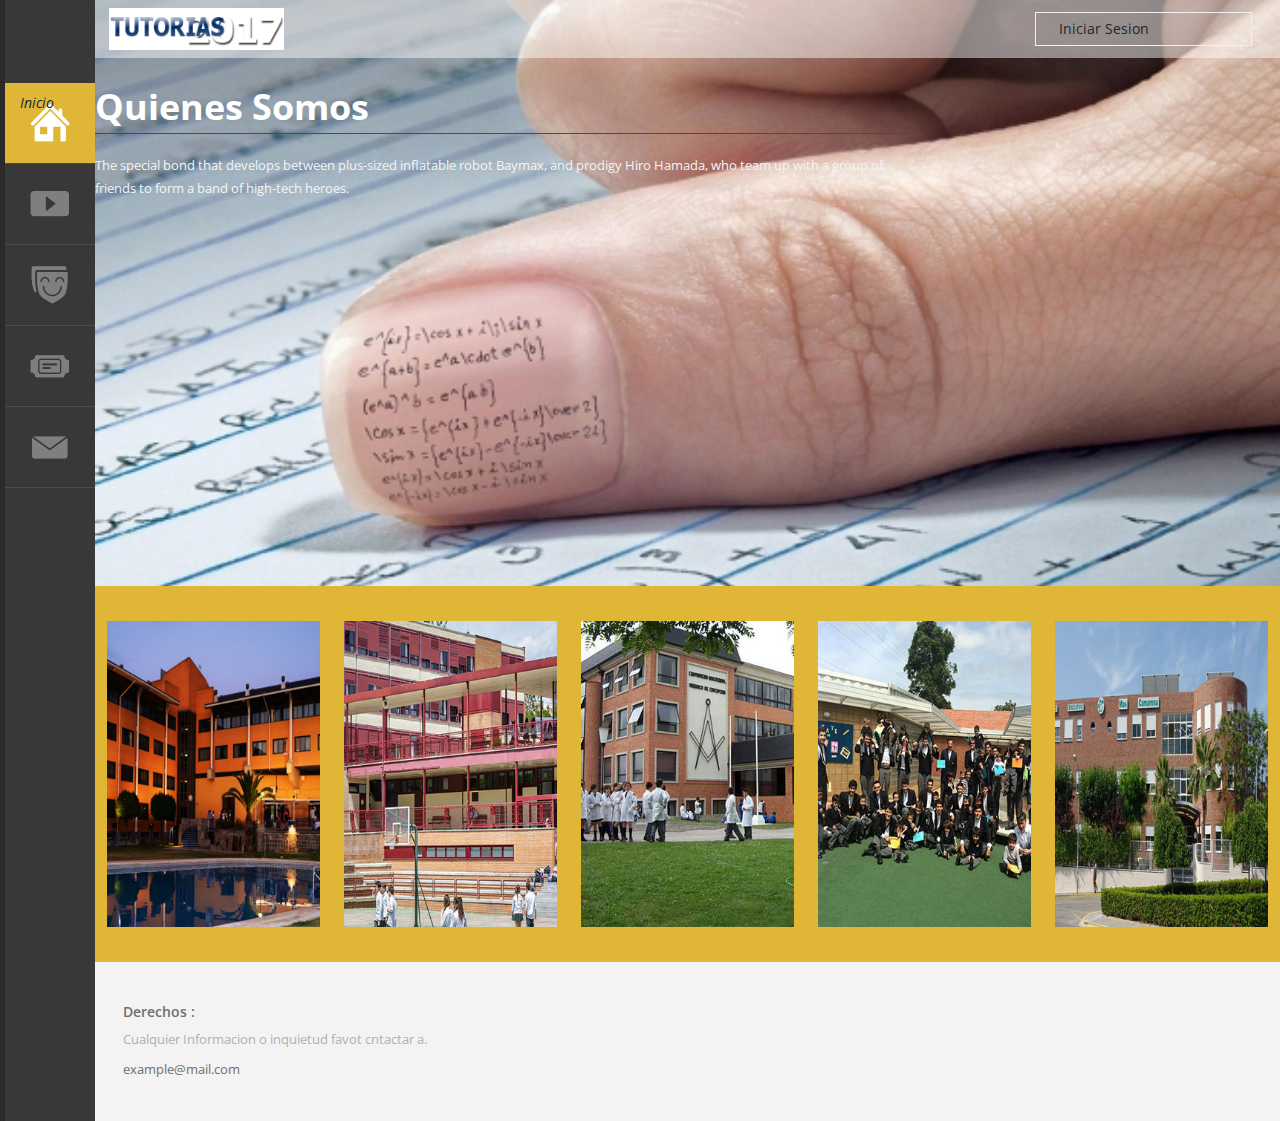
==== commit c9b2da70: "version 1.5" ====
--- a/Cine/index.html
+++ b/Cine/index.html
@@ -32,7 +32,7 @@
 					<li><a href="reviews.html"><div class="cat"><i class="watching"></i><i class="watching1"></i></div></a></li>
 					<li><a href="404.html"><div class="bk"><i class="booking"></i><i class="booking1"></i></div></a></li>
 					<li><a href="contacto.html" ><div class="cnt"><i class="contact"></i><i class="contact1">Contacto</i></div></a></li>
-                                        <li><a href="nuestraUbicacion.html"><div class="video"><i class=""></i><i class="home1">ubicacion</i></div></a></li>
+                                        
 				</ul>
 			</div>
 		<div class="main">
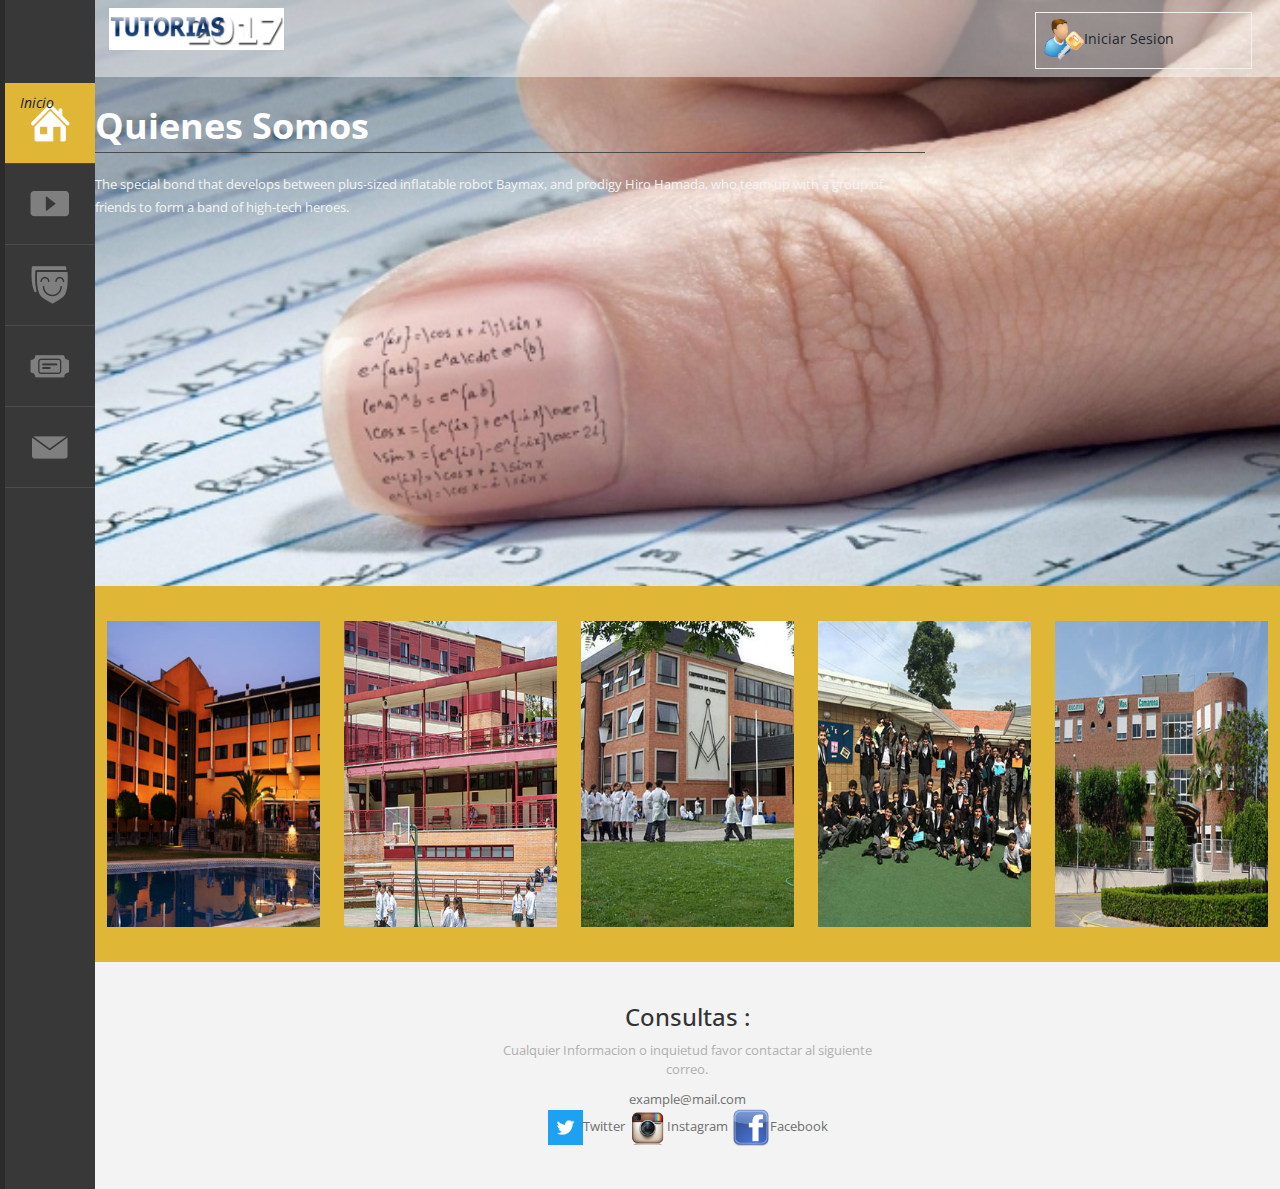
==== commit 310a03e6: "version 1.5" ====
--- a/Cine/index.html
+++ b/Cine/index.html
@@ -6,104 +6,119 @@
 -->
 <!DOCTYPE html>
 <html>
-<head>
-<title>Cinema A Entertainment Category Flat Bootstarp Resposive Website Template | Home :: w3layouts</title>
-<link href="css/bootstrap.css" rel='stylesheet' type='text/css' />
-<!-- Custom Theme files -->
-<link href="css/style.css" rel="stylesheet" type="text/css" media="all" />
-<!-- Custom Theme files -->
-<script src="js/jquery.min.js"></script>
-<!-- Custom Theme files -->
-<meta name="viewport" content="width=device-width, initial-scale=1">
-<meta http-equiv="Content-Type" content="text/html; charset=utf-8" />
-<meta name="keywords" content="Cinema Responsive web template, Bootstrap Web Templates, Flat Web Templates, Andriod Compatible web template, 
-Smartphone Compatible web template, free webdesigns for Nokia, Samsung, LG, SonyErricsson, Motorola web design" />
-<script type="application/x-javascript"> addEventListener("load", function() { setTimeout(hideURLbar, 0); }, false); function hideURLbar(){ window.scrollTo(0,1); } </script>
-<!--webfont-->
-<link href='http://fonts.googleapis.com/css?family=Open+Sans:300italic,400italic,600italic,700italic,800italic,400,300,600,700,800' rel='stylesheet' type='text/css'>
-</head>
-<body>
-	<!-- header-section-starts -->
-	<div class="full">
-			<div class="menu">
-				<ul>
-					<li><a class="active" href="index.html"><i class="home">Inicio</i></a></li>
-					<li><a href="videos.html"><div class="video"><i class="videos"></i><i class="videos1"></i></div></a></li>
-					<li><a href="reviews.html"><div class="cat"><i class="watching"></i><i class="watching1"></i></div></a></li>
-					<li><a href="404.html"><div class="bk"><i class="booking"></i><i class="booking1"></i></div></a></li>
-					<li><a href="contacto.html" ><div class="cnt"><i class="contact"></i><i class="contact1">Contacto</i></div></a></li>
-                                        
-				</ul>
-			</div>
-		<div class="main">
-		<div class="header">
-			<div class="top-header">
-				<div class="logo">
-					<a href="index.html"><img src="images/logoOficial.png" alt="" /></a>
-					
-				</div>
-				<div class="search">
-					<form>
-						
-                                                <a href="ingreso.html"><span class="glyphicon glyphicon-user"></span> Iniciar Sesion</a>
-						
-					</form>
-				</div>
-				<div class="clearfix"></div>
-			</div>
-			<div class="header-info">
-				<h1>Quienes Somos</h1>
-				<p class="special">The special bond that develops between plus-sized inflatable robot Baymax, and prodigy Hiro Hamada, who team up with a group of friends to form a band of high-tech heroes.</p>
-				
-			</div>
-		</div>
-		<div class="review-slider">
-			 <ul id="flexiselDemo1">
-			<li><img src="images/cole1.jpg" alt=""/></li>
-			<li><img src="images/cole2.jpg" alt=""/></li>
-			<li><img src="images/cole3.jpg" alt=""/></li>
-			<li><img src="images/cole4.jpg" alt=""/></li>
-			<li><img src="images/cole5.jpg" alt=""/></li>
-			<li><img src="images/cole6.jpg" alt=""/></li>
-		</ul>
-			<script type="text/javascript">
-		$(window).load(function() {
-			
-		  $("#flexiselDemo1").flexisel({
-				visibleItems: 5,
-				animationSpeed: 1000,
-				autoPlay: true,
-				autoPlaySpeed: 3000,    		
-				pauseOnHover: false,
-				enableResponsiveBreakpoints: true,
-				responsiveBreakpoints: { 
-					portrait: { 
-						changePoint:480,
-						visibleItems: 2
-					}, 
-					landscape: { 
-						changePoint:640,
-						visibleItems: 3
-					},
-					tablet: { 
-						changePoint:768,
-						visibleItems: 3
-					}
-				}
-			});
-			});
-		</script>
-		<script type="text/javascript" src="js/jquery.flexisel.js"></script>	
-		</div>
-                    
-	<div class="footer">
-		<h6>Derechos : </h6>
-		<p class="claim">Cualquier Informacion o inquietud favot cntactar a.</p>
-		<a href="example@mail.com">example@mail.com</a>
-		
-	</div>	
-	</div>
-	</div>
-	<div class="clearfix"></div>
-</body>
+    <head>
+        <title>Cinema A Entertainment Category Flat Bootstarp Resposive Website Template | Home :: w3layouts</title>
+        <link href="css/bootstrap.css" rel='stylesheet' type='text/css' />
+        <!-- Custom Theme files -->
+        <link href="css/style.css" rel="stylesheet" type="text/css" media="all" />
+        <!-- Custom Theme files -->
+        <script src="js/jquery.min.js"></script>
+        <!-- Custom Theme files -->
+        <meta name="viewport" content="width=device-width, initial-scale=1">
+        <meta http-equiv="Content-Type" content="text/html; charset=utf-8" />
+        <meta name="keywords" content="Cinema Responsive web template, Bootstrap Web Templates, Flat Web Templates, Andriod Compatible web template, 
+              Smartphone Compatible web template, free webdesigns for Nokia, Samsung, LG, SonyErricsson, Motorola web design" />
+        <script type="application/x-javascript"> addEventListener("load", function() { setTimeout(hideURLbar, 0); }, false); function hideURLbar(){ window.scrollTo(0,1); } </script>
+        <!--webfont-->
+        <link href='http://fonts.googleapis.com/css?family=Open+Sans:300italic,400italic,600italic,700italic,800italic,400,300,600,700,800' rel='stylesheet' type='text/css'>
+    </head>
+    <body>
+        <!-- header-section-starts -->
+        <div class="full">
+            <div class="menu">
+                <ul>
+                    <li><a class="active" href="index.html"><i class="home">Inicio</i></a></li>
+                    <li><a href="videos.html"><div class="video"><i class="videos"></i><i class="videos1"></i></div></a></li>
+                    <li><a href="reviews.html"><div class="cat"><i class="watching"></i><i class="watching1"></i></div></a></li>
+                    <li><a href="404.html"><div class="bk"><i class="booking"></i><i class="booking1"></i></div></a></li>
+                    <li><a href="contacto.html" ><div class="cnt"><i class="contact"></i><i class="contact1">Contacto</i></div></a></li>
+
+                </ul>
+            </div>
+            <div class="main">
+                <div class="header">
+                    <div class="top-header">
+                        <div class="logo">
+                            <a href="index.html"><img src="images/logoOficial.png" alt="" /></a>
+
+
+
+
+
+
+
+                        </div>
+                        <div class="search">
+
+                            <form>
+
+                                <a href="ingreso.html"><img src="images/user.png" width="40px">Iniciar Sesion</a>
+
+                            </form>
+
+
+                        </div>
+                        <div class="clearfix"></div>
+                    </div>
+                    <div class="header-info">
+                        <h1>Quienes Somos</h1>
+                        <p class="special">The special bond that develops between plus-sized inflatable robot Baymax, and prodigy Hiro Hamada, who team up with a group of friends to form a band of high-tech heroes.</p>
+
+                    </div>
+                </div>
+                <div class="review-slider">
+                    <ul id="flexiselDemo1">
+                        <li><img src="images/cole1.jpg" alt=""/></li>
+                        <li><img src="images/cole2.jpg" alt=""/></li>
+                        <li><img src="images/cole3.jpg" alt=""/></li>
+                        <li><img src="images/cole4.jpg" alt=""/></li>
+                        <li><img src="images/cole5.jpg" alt=""/></li>
+                        <li><img src="images/cole6.jpg" alt=""/></li>
+                    </ul>
+                    <script type="text/javascript">
+                        $(window).load(function () {
+
+                            $("#flexiselDemo1").flexisel({
+                                visibleItems: 5,
+                                animationSpeed: 1000,
+                                autoPlay: true,
+                                autoPlaySpeed: 3000,
+                                pauseOnHover: false,
+                                enableResponsiveBreakpoints: true,
+                                responsiveBreakpoints: {
+                                    portrait: {
+                                        changePoint: 480,
+                                        visibleItems: 2
+                                    },
+                                    landscape: {
+                                        changePoint: 640,
+                                        visibleItems: 3
+                                    },
+                                    tablet: {
+                                        changePoint: 768,
+                                        visibleItems: 3
+                                    }
+                                }
+                            });
+                        });
+                    </script>
+                    <script type="text/javascript" src="js/jquery.flexisel.js"></script>	
+                </div>
+
+                <div class="footer">
+                     <center>
+                     <h3>Consultas : </h3>
+                    <p class="claim">Cualquier Informacion o inquietud favor contactar al siguiente correo.</p>
+                    <a href="example@mail.com">example@mail.com</a>
+                    <div>
+                    <a href="http://www.twitter.com/"><img style="width: 35px " src="images/twitter.jpg">Twitter</a>
+                    <a href="http://www.instagram.com/"><img style="width: 38px" src="images/insta.png" >Instagram</a>
+                    <a href="http://www.facebook.com/"><img style="width: 38px" src="images/face.png" >Facebook</a>
+                    </div>
+                    </center>
+                </div>	
+            </div>
+        </div>
+        <div class="clearfix"></div>
+    </body>
 </html>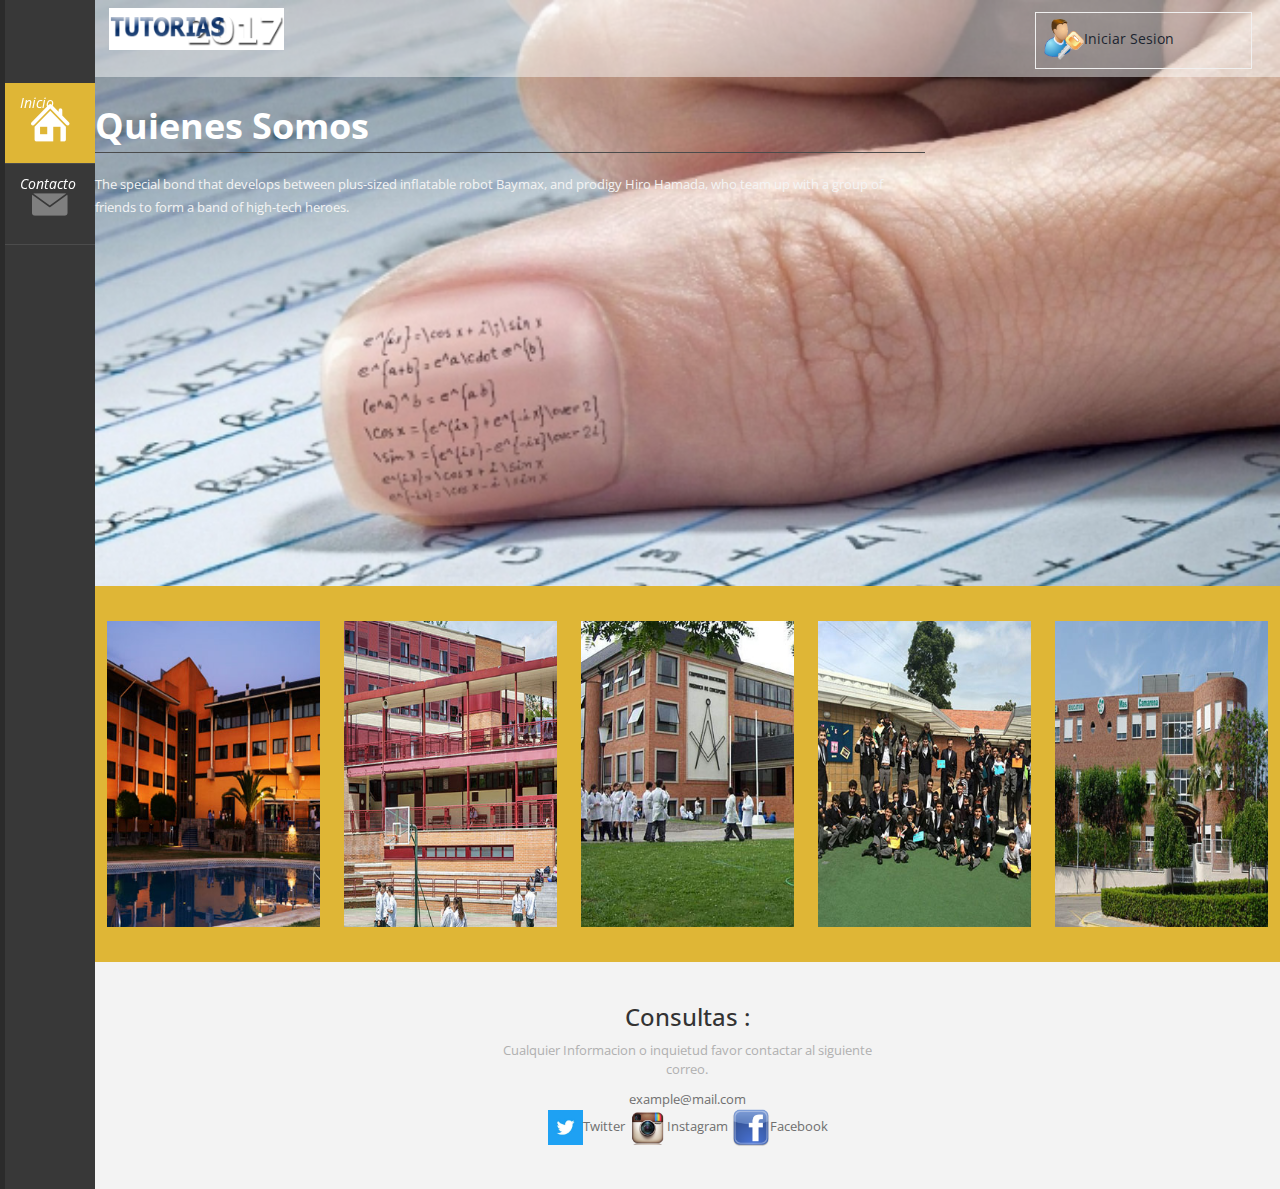
==== commit 77d118de: "version 1.5 - menuSecretaria" ====
--- a/Cine/index.html
+++ b/Cine/index.html
@@ -21,17 +21,18 @@
         <script type="application/x-javascript"> addEventListener("load", function() { setTimeout(hideURLbar, 0); }, false); function hideURLbar(){ window.scrollTo(0,1); } </script>
         <!--webfont-->
         <link href='http://fonts.googleapis.com/css?family=Open+Sans:300italic,400italic,600italic,700italic,800italic,400,300,600,700,800' rel='stylesheet' type='text/css'>
+        <?php
+         
+        session_destroy();  // Se destruye la session existente de esta forma no permite el duplicado.
+        ?>
     </head>
     <body>
         <!-- header-section-starts -->
         <div class="full">
             <div class="menu">
                 <ul>
-                    <li><a class="active" href="index.html"><i class="home">Inicio</i></a></li>
-                    <li><a href="videos.html"><div class="video"><i class="videos"></i><i class="videos1"></i></div></a></li>
-                    <li><a href="reviews.html"><div class="cat"><i class="watching"></i><i class="watching1"></i></div></a></li>
-                    <li><a href="404.html"><div class="bk"><i class="booking"></i><i class="booking1"></i></div></a></li>
-                    <li><a href="contacto.html" ><div class="cnt"><i class="contact"></i><i class="contact1">Contacto</i></div></a></li>
+                    <li><a class="active" href="index.html"><i class="home" style="color: white">Inicio</i></a></li>
+                    <li><a href="contacto.html" ><div class="cnt"><i class="contact" style="color: white">Contacto</i><i class="contact1">Contacto</i></div></a></li>
 
                 </ul>
             </div>
@@ -40,11 +41,6 @@
                     <div class="top-header">
                         <div class="logo">
                             <a href="index.html"><img src="images/logoOficial.png" alt="" /></a>
-
-
-
-
-
 
 
                         </div>
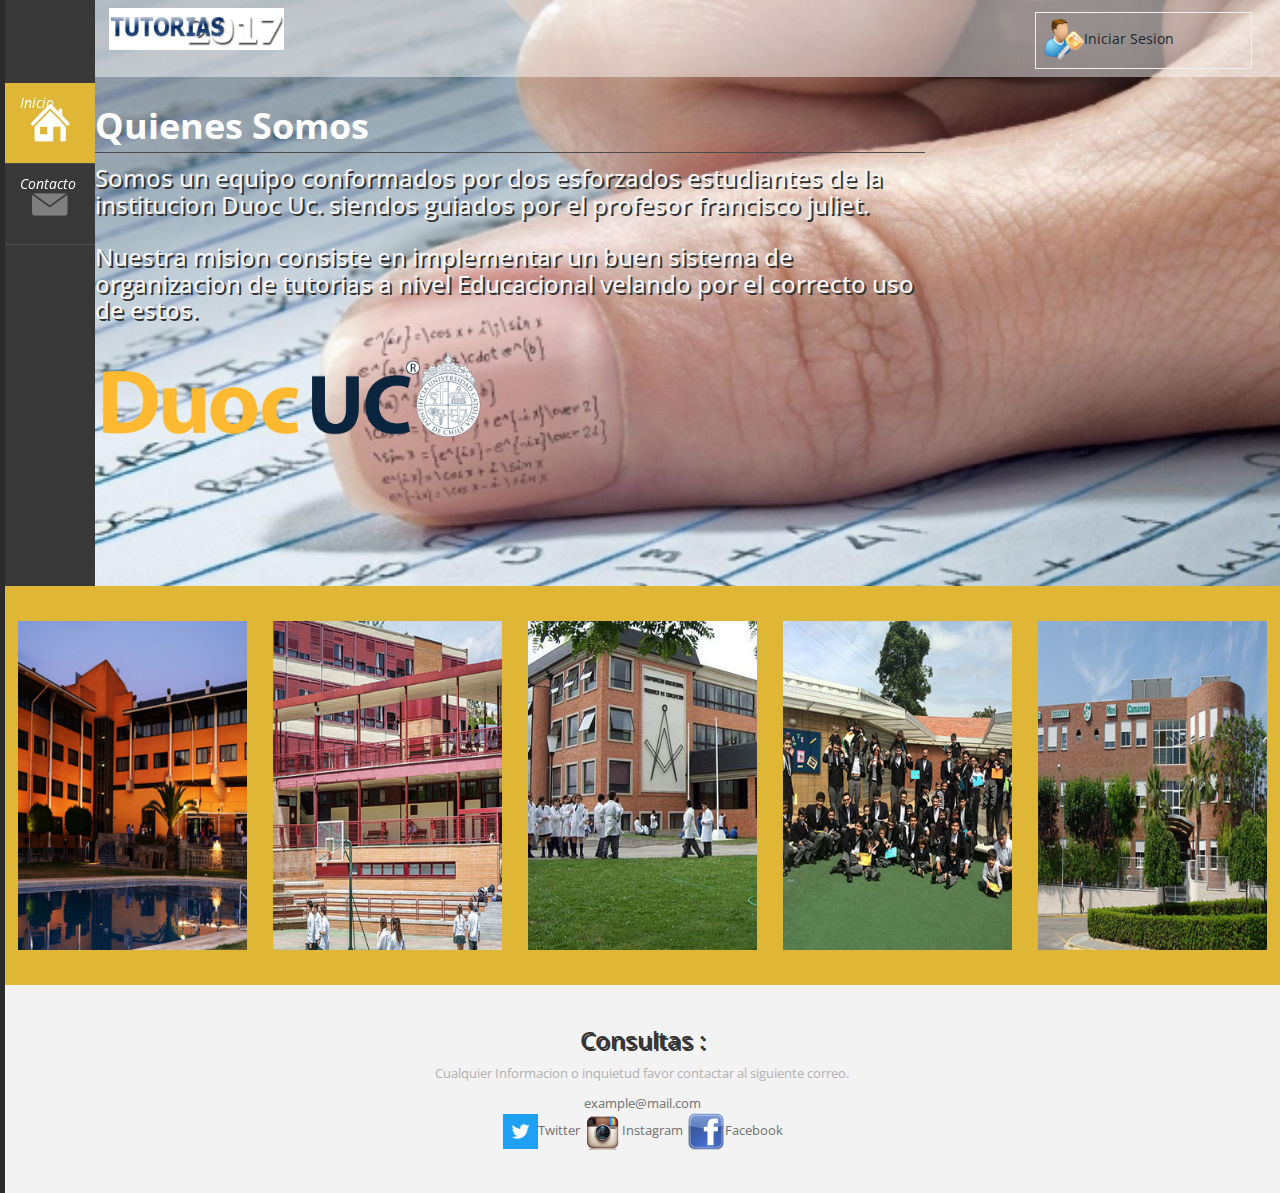
==== commit 72d3c90e: "version 1.7 credo los menus de cada perfil" ====
--- a/Cine/index.html
+++ b/Cine/index.html
@@ -7,7 +7,7 @@
 <!DOCTYPE html>
 <html>
     <head>
-        <title>Cinema A Entertainment Category Flat Bootstarp Resposive Website Template | Home :: w3layouts</title>
+        <title>Colegio</title>
         <link href="css/bootstrap.css" rel='stylesheet' type='text/css' />
         <!-- Custom Theme files -->
         <link href="css/style.css" rel="stylesheet" type="text/css" media="all" />
@@ -22,13 +22,20 @@
         <!--webfont-->
         <link href='http://fonts.googleapis.com/css?family=Open+Sans:300italic,400italic,600italic,700italic,800italic,400,300,600,700,800' rel='stylesheet' type='text/css'>
         <?php
-         
+
         session_destroy();  // Se destruye la session existente de esta forma no permite el duplicado.
         ?>
     </head>
     <body>
-        <!-- header-section-starts -->
-        <div class="full">
+        <style> 
+                   h2 {font-family: Impact; color:#777777; 
+                         margin:0; 
+                         font-size: 35px; 
+                         text-align:center; 
+                         text-shadow: 1px 1px 3px #323232 ;} 
+            </style> 
+            <!-- header-section-starts -->
+            <div class="full">
             <div class="menu">
                 <ul>
                     <li><a class="active" href="index.html"><i class="home" style="color: white">Inicio</i></a></li>
@@ -58,63 +65,69 @@
                     </div>
                     <div class="header-info">
                         <h1>Quienes Somos</h1>
-                        <p class="special">The special bond that develops between plus-sized inflatable robot Baymax, and prodigy Hiro Hamada, who team up with a group of friends to form a band of high-tech heroes.</p>
 
+                        <h3><p style="color: whitesmoke">Somos un equipo conformados por dos esforzados estudiantes de la institucion Duoc Uc.
+                                siendos guiados por el profesor francisco juliet. <br><br>
+                                Nuestra mision consiste en implementar un buen sistema de organizacion de tutorias a nivel Educacional
+                                velando por el correcto uso de estos. <br><br>
+                            </p></h3>
+                        <a href="http://www.duoc.cl/"><img src="images/duocuc1.png" width="400px"></a>
                     </div>
                 </div>
-                <div class="review-slider">
-                    <ul id="flexiselDemo1">
-                        <li><img src="images/cole1.jpg" alt=""/></li>
-                        <li><img src="images/cole2.jpg" alt=""/></li>
-                        <li><img src="images/cole3.jpg" alt=""/></li>
-                        <li><img src="images/cole4.jpg" alt=""/></li>
-                        <li><img src="images/cole5.jpg" alt=""/></li>
-                        <li><img src="images/cole6.jpg" alt=""/></li>
-                    </ul>
-                    <script type="text/javascript">
-                        $(window).load(function () {
+            </div>
+            <div class="review-slider">
+                <ul id="flexiselDemo1">
+                    <li><img src="images/cole1.jpg" alt=""/></li>
+                    <li><img src="images/cole2.jpg" alt=""/></li>
+                    <li><img src="images/cole3.jpg" alt=""/></li>
+                    <li><img src="images/cole4.jpg" alt=""/></li>
+                    <li><img src="images/cole5.jpg" alt=""/></li>
+                    <li><img src="images/cole6.jpg" alt=""/></li>
+                </ul>
+                <script type="text/javascript">
+                    $(window).load(function () {
 
-                            $("#flexiselDemo1").flexisel({
-                                visibleItems: 5,
-                                animationSpeed: 1000,
-                                autoPlay: true,
-                                autoPlaySpeed: 3000,
-                                pauseOnHover: false,
-                                enableResponsiveBreakpoints: true,
-                                responsiveBreakpoints: {
-                                    portrait: {
-                                        changePoint: 480,
-                                        visibleItems: 2
-                                    },
-                                    landscape: {
-                                        changePoint: 640,
-                                        visibleItems: 3
-                                    },
-                                    tablet: {
-                                        changePoint: 768,
-                                        visibleItems: 3
-                                    }
+                        $("#flexiselDemo1").flexisel({
+                            visibleItems: 5,
+                            animationSpeed: 1000,
+                            autoPlay: true,
+                            autoPlaySpeed: 3000,
+                            pauseOnHover: false,
+                            enableResponsiveBreakpoints: true,
+                            responsiveBreakpoints: {
+                                portrait: {
+                                    changePoint: 480,
+                                    visibleItems: 2
+                                },
+                                landscape: {
+                                    changePoint: 640,
+                                    visibleItems: 3
+                                },
+                                tablet: {
+                                    changePoint: 768,
+                                    visibleItems: 3
                                 }
-                            });
+                            }
                         });
-                    </script>
-                    <script type="text/javascript" src="js/jquery.flexisel.js"></script>	
-                </div>
+                    });
+                </script>
+                <script type="text/javascript" src="js/jquery.flexisel.js"></script>	
+            </div>
 
-                <div class="footer">
-                     <center>
-                     <h3>Consultas : </h3>
+            <div class="footer">
+                <center>
+                    <h3>Consultas : </h3>
                     <p class="claim">Cualquier Informacion o inquietud favor contactar al siguiente correo.</p>
                     <a href="example@mail.com">example@mail.com</a>
                     <div>
-                    <a href="http://www.twitter.com/"><img style="width: 35px " src="images/twitter.jpg">Twitter</a>
-                    <a href="http://www.instagram.com/"><img style="width: 38px" src="images/insta.png" >Instagram</a>
-                    <a href="http://www.facebook.com/"><img style="width: 38px" src="images/face.png" >Facebook</a>
+                        <a href="http://www.twitter.com/"><img style="width: 35px " src="images/twitter.jpg">Twitter</a>
+                        <a href="http://www.instagram.com/"><img style="width: 38px" src="images/insta.png" >Instagram</a>
+                        <a href="http://www.facebook.com/"><img style="width: 38px" src="images/face.png" >Facebook</a>
                     </div>
-                    </center>
-                </div>	
-            </div>
+                </center>
+            </div>	
         </div>
-        <div class="clearfix"></div>
-    </body>
+    </div>
+    <div class="clearfix"></div>
+</body>
 </html>--- a/Cine/css/style.css
+++ b/Cine/css/style.css
@@ -85,6 +85,13 @@
 	line-height:1.7em;
 	margin:2.2em 0;
 }
+h3 {
+    text-shadow: 0.1em 0.1em #333
+}
+p.texto1{
+    color: white; text-shadow: black 0.1em 0.1em 0.2em
+}
+
 p.age a {
 	color:#3bd369;
 	padding:7px 10px;
